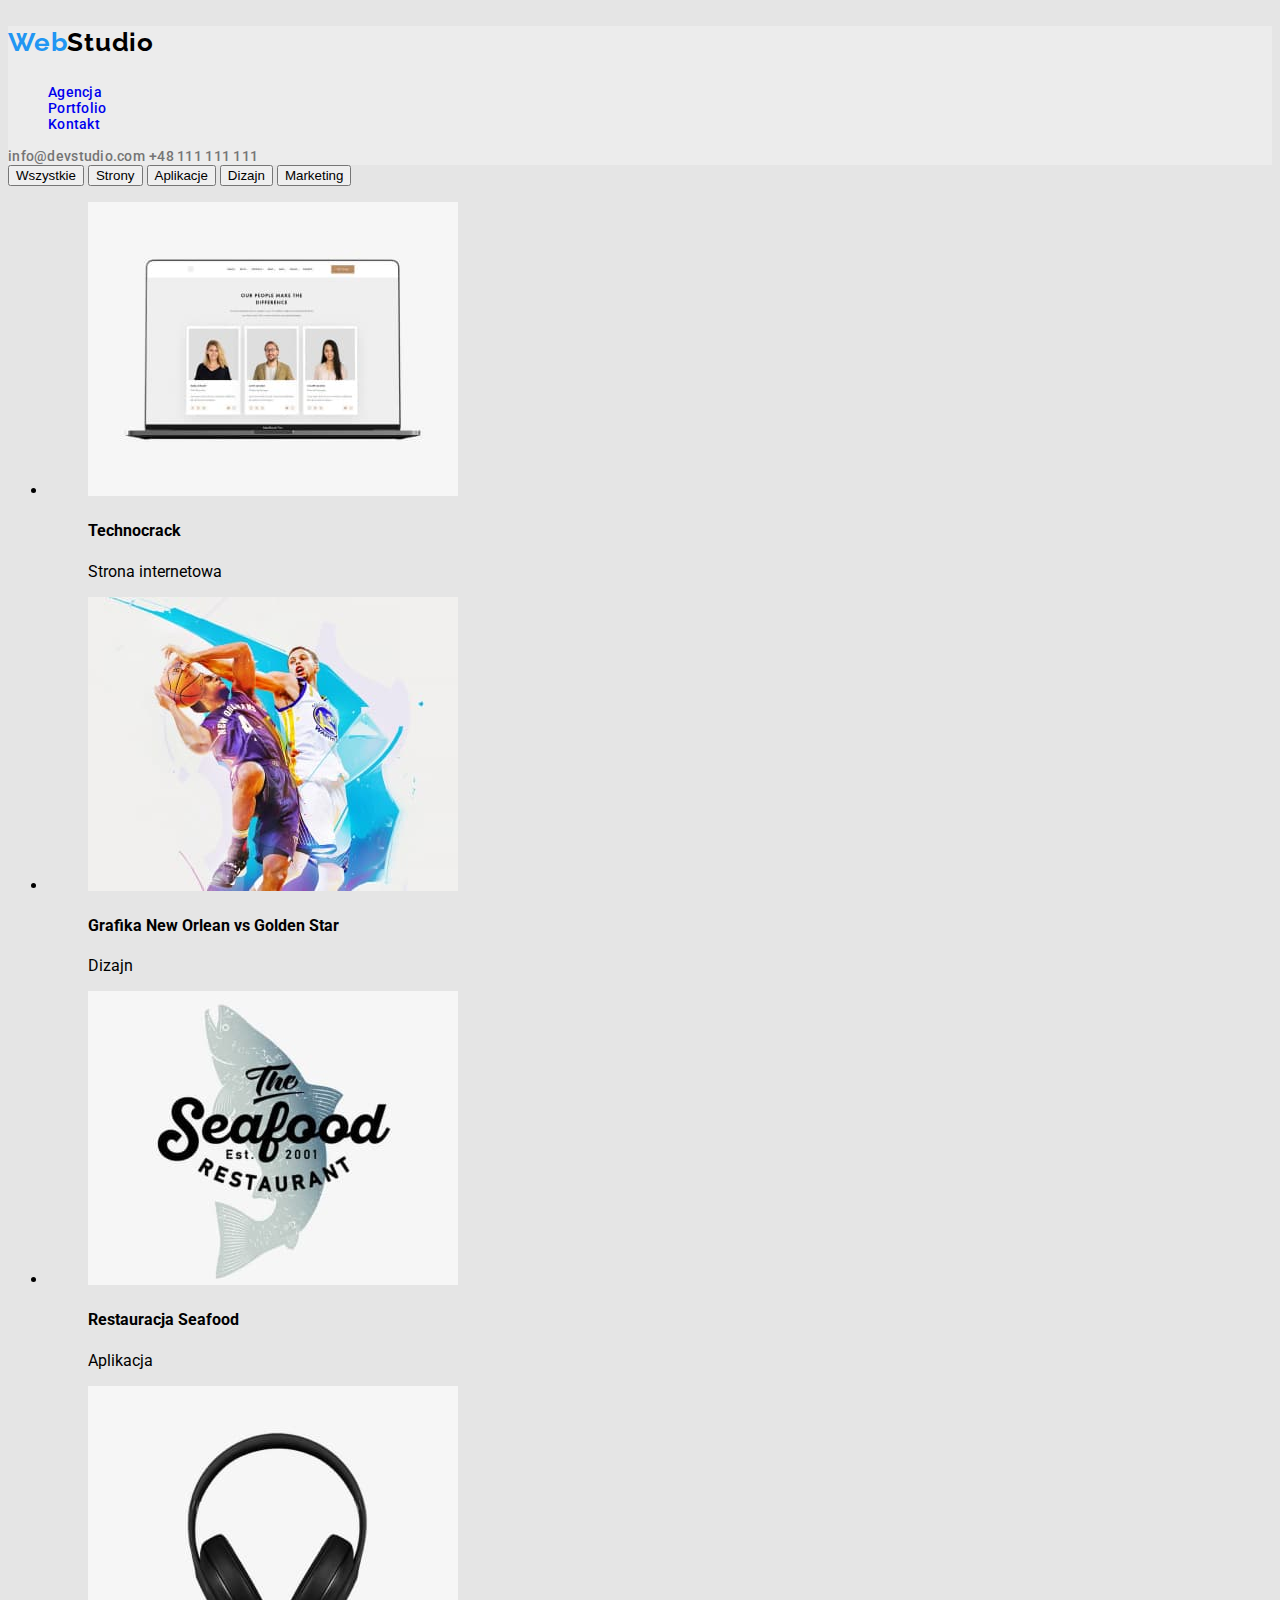
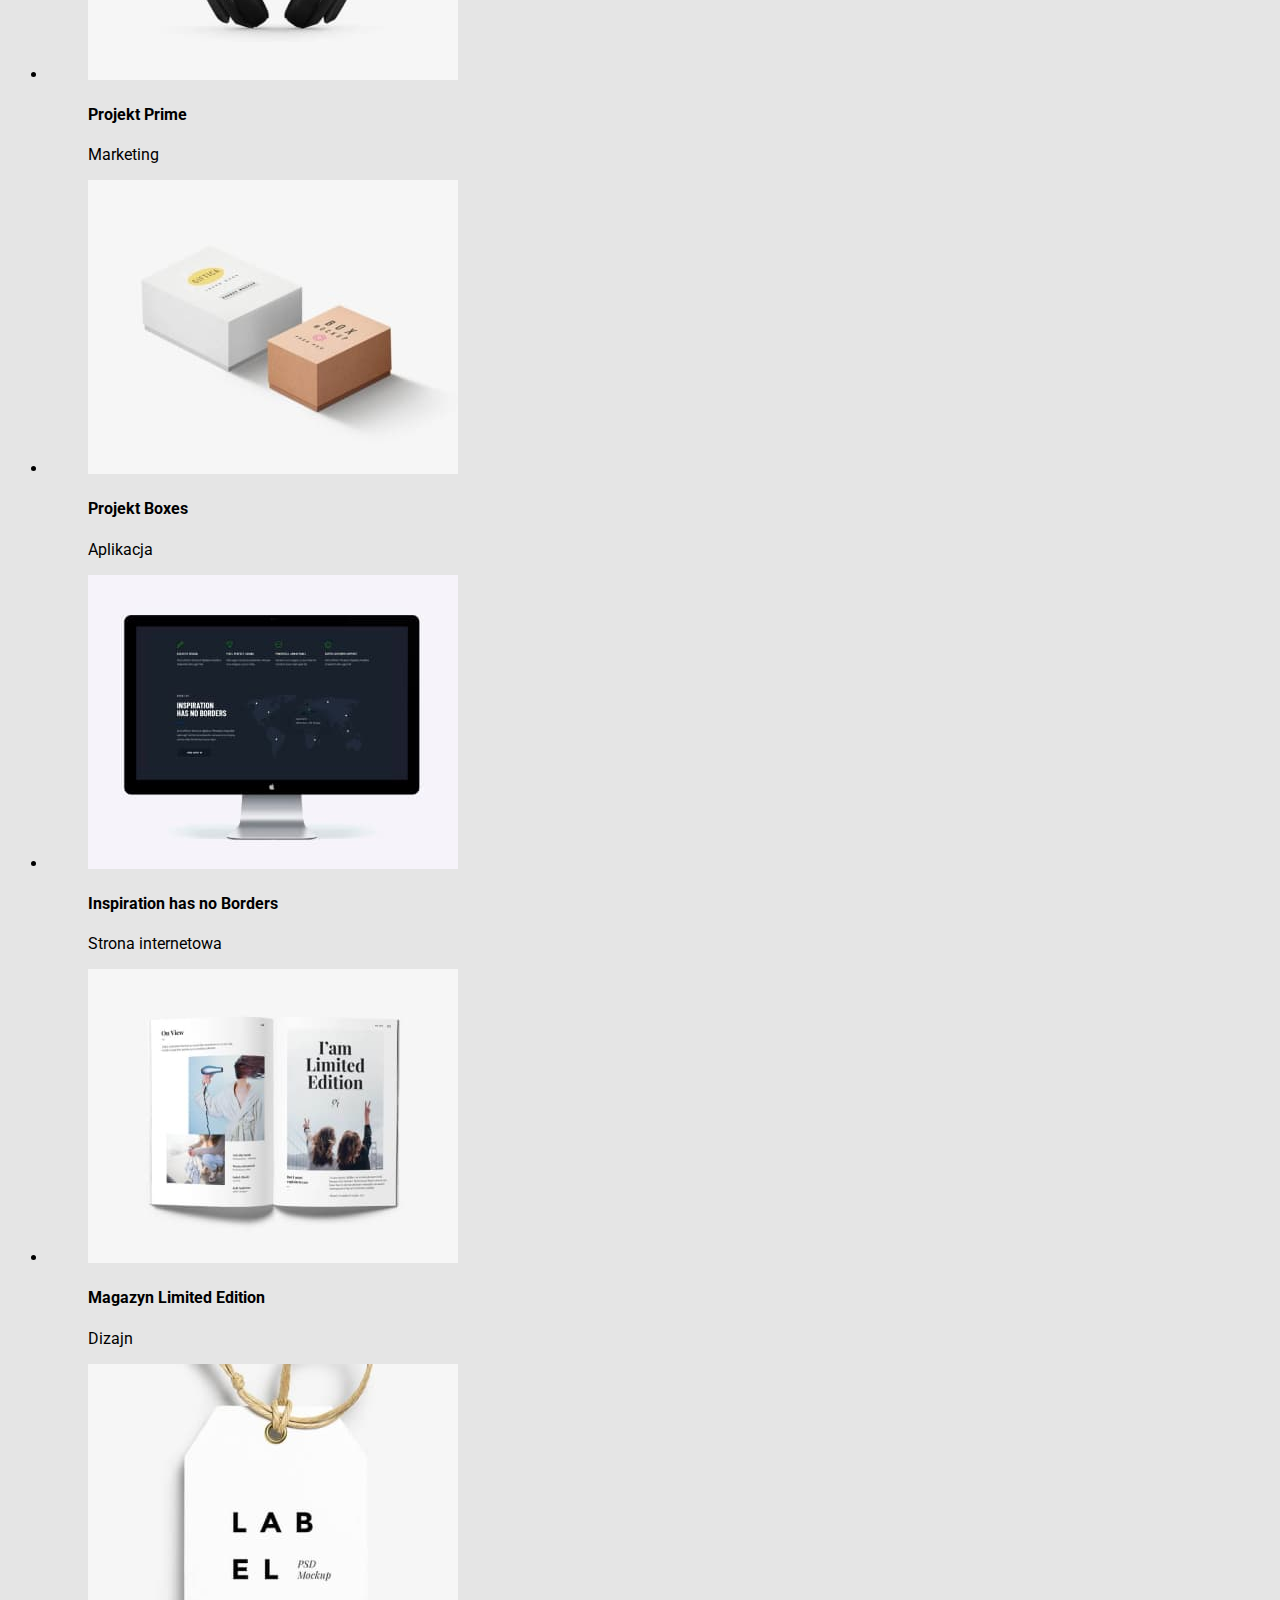
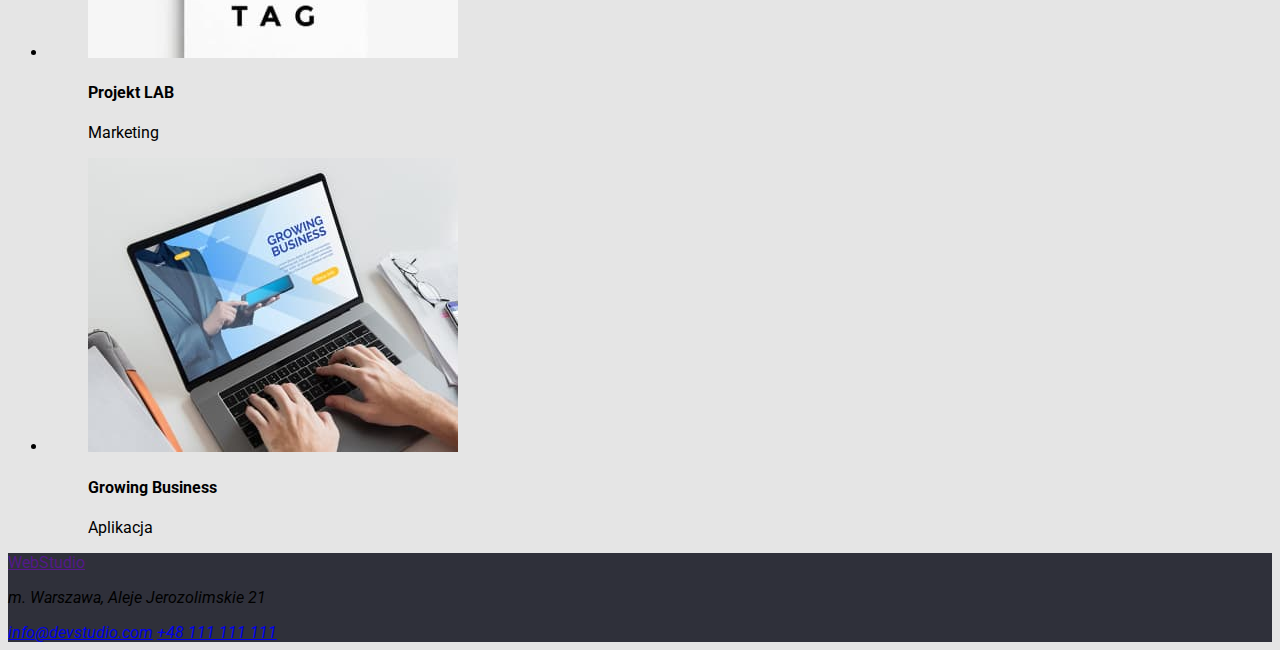
==== portfolio.html @ fbc73464 "css for header" ====
<!DOCTYPE html>
<html lang="en">
  <head>
    <meta charset="UTF-8" />
    <meta http-equiv="X-UA-Compatible" content="IE=edge" />
    <meta name="viewport" content="width=device-width, initial-scale=1.0" />
    <title>Portfolio</title>
    <link rel="preconnect" href="https://fonts.googleapis.com" />
    <link rel="preconnect" href="https://fonts.gstatic.com" crossorigin />
    <link
      href="https://fonts.googleapis.com/css2?family=Raleway:wght@700&family=Roboto:wght@400;500;700;900&display=swap"
      rel="stylesheet"
    />
    <link rel="stylesheet" href="./css/styles.css" />
  </head>
  <body>
    <header>
      <a class="Logo" href="index.html"
        ><p>Web<span class="darktext">Studio</span></p></a
      >
      <nav>
        <ul class="headermenu">
          <li><a href="index.html" class="list-item">Agencja</a></li>
          <li><a href="portfolio.html" class="list-item">Portfolio</a></li>
          <li><a href="/" class="list-item">Kontakt</a></li>
        </ul>
      </nav>
      <a href="mailto:info@devstudio.com" class="contact-item">info@devstudio.com</a>
      <a href="tel:+48111111111" class="contact-item">+48 111 111 111</a>
    </header>
            <!-- takie samo dla obywdu stron -->

    <main>
      <div>
        <button type="button">Wszystkie</button>
        <button type="button">Strony</button>
        <button type="button">Aplikacje</button>
        <button type="button">Dizajn</button>
        <button type="button">Marketing</button>
      </div>
      <div>
        <ul>
          <li>
            <figure>
              <img
                src="./images/portfolio1.jpg"
                alt="Otwarty laptop"
                width="370"
                height="294"
              />
              <figcaption>
                <h4>Technocrack</h4>
                <p>Strona internetowa</p>
              </figcaption>
            </figure>
          </li>
          <li>
            <figure>
              <img
                src="./images/portfolio2.jpg"
                alt="Grafika dwóch koszykarzy"
                width="370"
                height="294"
              />
              <figcaption>
                <h4>Grafika New Orlean vs Golden Star</h4>
                <p>Dizajn</p>
              </figcaption>
            </figure>
          </li>
          <li>
            <figure>
              <img
                src="./images/portfolio3.jpg"
                alt="Logo restauracji"
                width="370"
                height="294"
              />
              <figcaption>
                <h4>Restauracja Seafood</h4>
                <p>Aplikacja</p>
              </figcaption>
            </figure>
          </li>
          <li>
            <figure>
              <img
                src="./images/portfolio4.jpg"
                alt="Słuchawki nauszne"
                width="370"
                height="294"
              />
              <figcaption>
                <h4>Projekt Prime</h4>
                <p>Marketing</p>
              </figcaption>
            </figure>
          </li>
          <li>
            <figure>
              <img
                src="./images/portfolio5.jpg"
                alt="Dwa kartony"
                width="370"
                height="294"
              />
              <figcaption>
                <h4>Projekt Boxes</h4>
                <p>Aplikacja</p>
              </figcaption>
            </figure>
          </li>
          <li>
            <figure>
              <img
                src="./images/portfolio6.jpg"
                alt="Monitor od komputera"
                width="370"
                height="294"
              />
              <figcaption>
                <h4>Inspiration has no Borders</h4>
                <p>Strona internetowa</p>
              </figcaption>
            </figure>
          </li>
          <li>
            <figure>
              <img
                src="./images/portfolio7.jpg"
                alt="Otwarty magazyn"
                width="370"
                height="294"
              />
              <figcaption>
                <h4>Magazyn Limited Edition</h4>
                <p>Dizajn</p>
              </figcaption>
            </figure>
          </li>
          <li>
            <figure>
              <img
                src="./images/portfolio8.jpg"
                alt="Metka na sznurku"
                width="370"
                height="294"
              />
              <figcaption>
                <h4>Projekt LAB</h4>
                <p>Marketing</p>
              </figcaption>
            </figure>
          </li>
          <li>
            <figure>
              <img
                src="./images/portfolio9.jpg"
                alt="Otwarty laptop na biurku"
                width="370"
                height="294"
              />
              <figcaption>
                <h4>Growing Business</h4>
                <p>Aplikacja</p>
              </figcaption>
            </figure>
          </li>
        </ul>
      </div>
    </main>
    <footer>
      <a href="">WebStudio</a>
      <address>
        <p>m. Warszawa, Aleje Jerozolimskie 21</p>
        <a href="mailto:info@devstudio.com">info@devstudio.com</a>
        <a href="tel:+48111111111">+48 111 111 111</a>
      </address>
    </footer>
  </body>
</html>
---- css/styles.css ----
body {
  font-family: "Roboto", sans-serif;
  background: #e5e5e5;
}

header {
  background-color: #ececec;
}

.Logo {
  color: #2196f3;
  font-family: "Raleway", sans-serif;
  text-decoration: none;
  font-style: normal;
  font-weight: 700;
  font-size: 26px;
  line-height: 2rem;
  letter-spacing: 0.03em;
}
.darktext {
  color: #000000;
}
.headermenu {
  list-style-type: none;
  font-family: "Roboto", sans-serif;
  font-style: normal;
  font-weight: 500;
  font-size: 14px;
  line-height: 1rem;
  letter-spacing: 0.02em;
  color: #212121;
}
.list-item {
  text-decoration: none;
}
.list-item:visited {
  text-decoration: none;
  color: #212121;
}
.list-item:hover {
  color: #2196f3;
}
.contact-item {
  font-family: "Roboto", sans-serif;
  font-style: normal;
  font-weight: 500;
  font-size: 14px;
  line-height: 1rem;
  letter-spacing: 0.02em;
  color: #757575;
  text-decoration: none;
}
.contact-item:visited {
  color: #757575;
  text-decoration: none;
}
.contact-item:hover {
  color: #2196f3;
}

.maindiv {
  background-color: #2f303a;
}
button:hover::before {
  font-family: "Roboto", sans-serif;
  background-color: #f5f4fa;
  color: #212121;
}
button:hover::after {
  font-family: "Roboto", sans-serif;
  background-color: #2196f3;
  color: #ffffff;
}

footer {
  background-color: #2f303a;
  font-family: "Roboto", sans-serif;
}
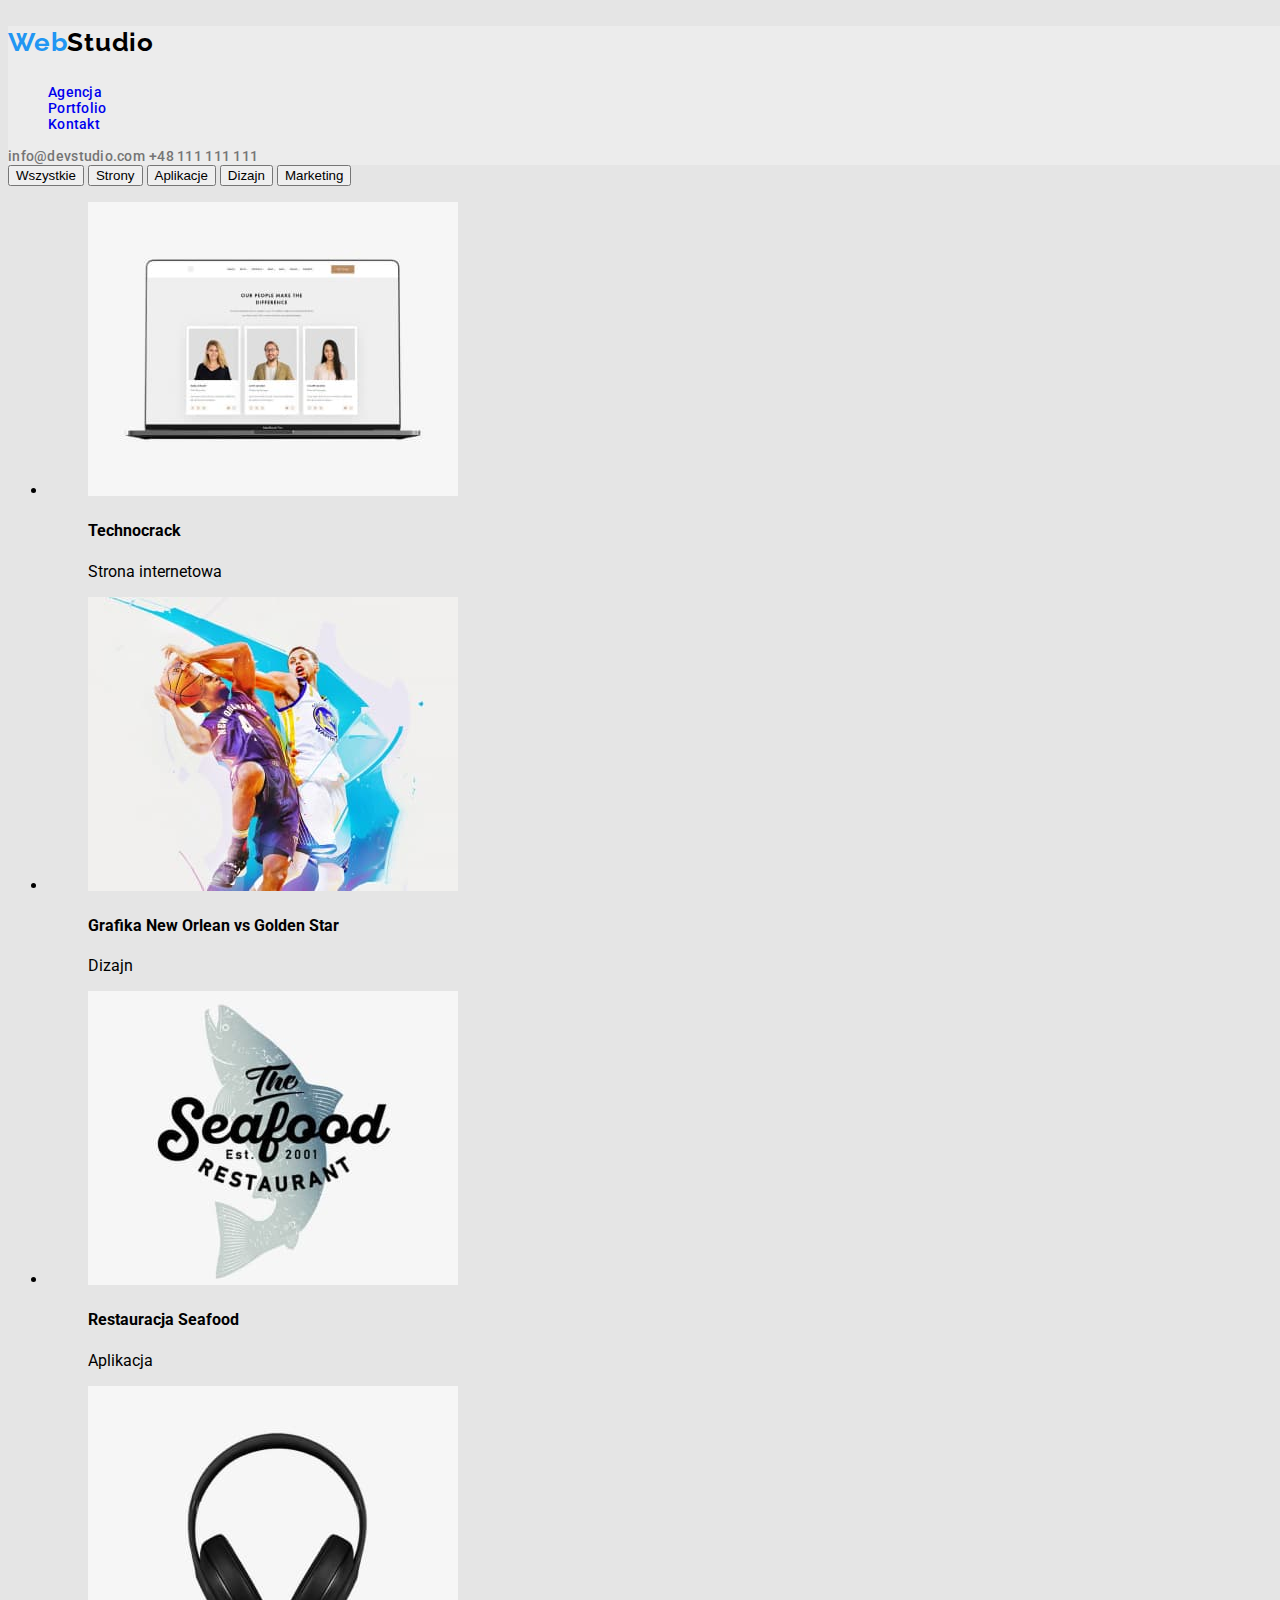
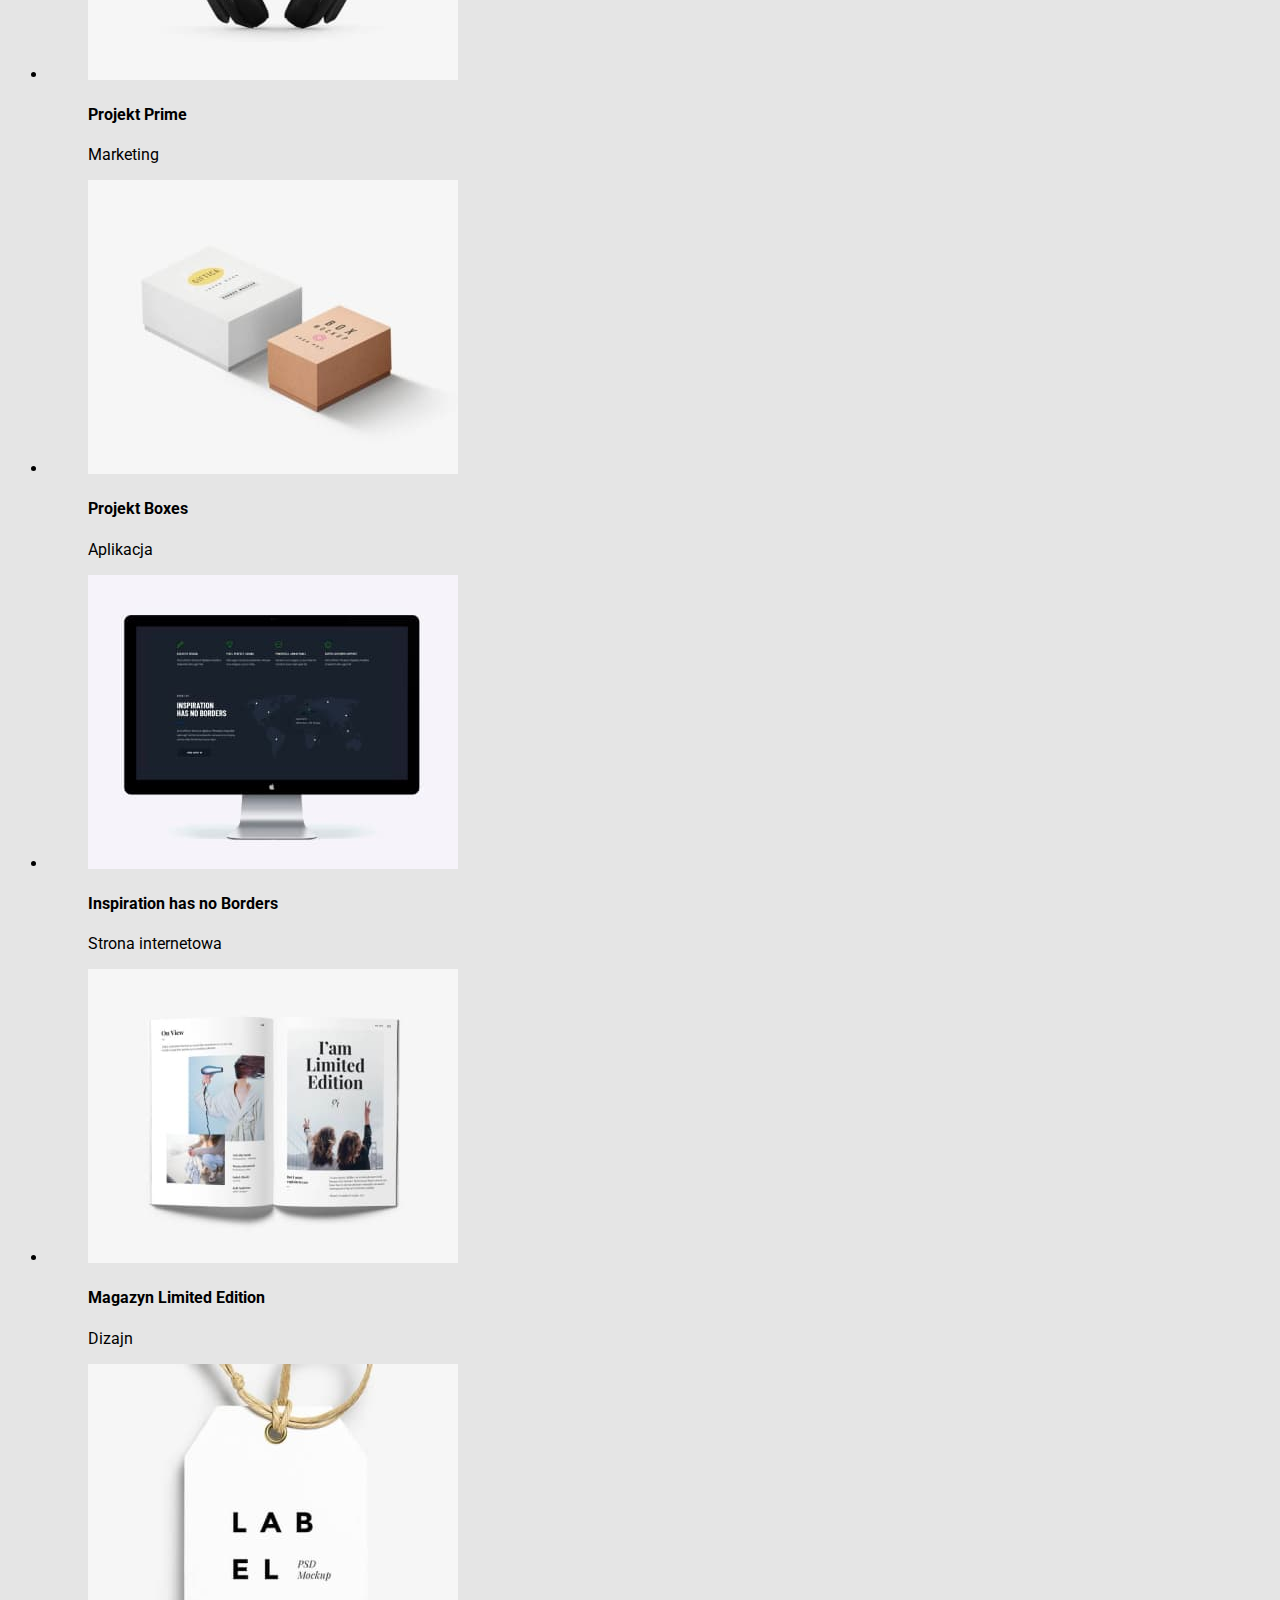
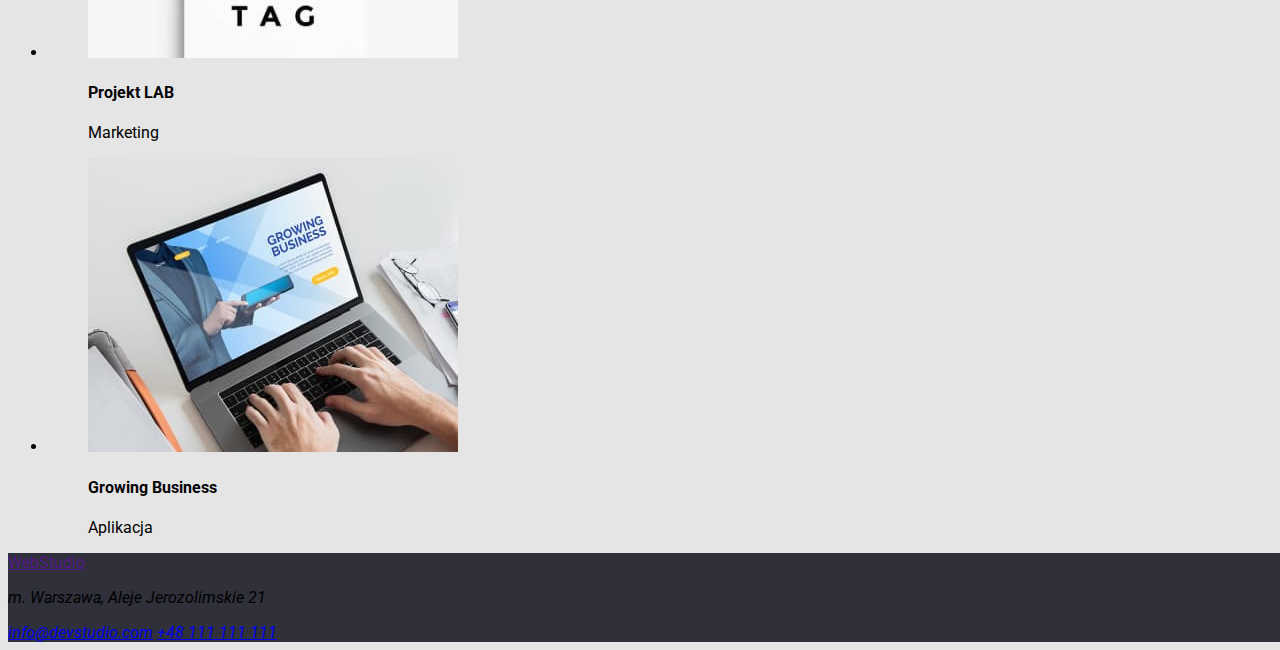
==== commit 8b335f82: "css for main div" ====
--- a/portfolio.html
+++ b/portfolio.html
@@ -15,8 +15,8 @@
   </head>
   <body>
     <header>
-      <a class="Logo" href="index.html"
-        ><p>Web<span class="darktext">Studio</span></p></a
+      <a class="logo" href="index.html"
+        ><p>Web<span class="dark-text">Studio</span></p></a
       >
       <nav>
         <ul class="headermenu">
--- a/css/styles.css
+++ b/css/styles.css
@@ -1,13 +1,14 @@
 body {
   font-family: "Roboto", sans-serif;
   background: #e5e5e5;
+  width: 1600px;
 }
 
 header {
   background-color: #ececec;
 }
 
-.Logo {
+.logo {
   color: #2196f3;
   font-family: "Raleway", sans-serif;
   text-decoration: none;
@@ -17,7 +18,7 @@
   line-height: 2rem;
   letter-spacing: 0.03em;
 }
-.darktext {
+.dark-text {
   color: #000000;
 }
 .headermenu {
@@ -58,8 +59,29 @@
   color: #2196f3;
 }
 
-.maindiv {
+.main-div {
+  width: 1600px;
+  height: 600px;
+  left: 0px;
+  top: 80px;
   background-color: #2f303a;
+}
+.main-title {
+  display: block;
+  position: absolute;
+  width: 696px;
+  height: 120px;
+  left: 452px;
+  top: 280px;
+  color: #ffffff;
+  font-family: "Roboto";
+  font-style: normal;
+  font-weight: 900;
+  font-size: 44px;
+  line-height: 3.75rem;
+  text-align: center;
+  letter-spacing: 0.06em;
+  text-transform: uppercase;
 }
 button:hover::before {
   font-family: "Roboto", sans-serif;
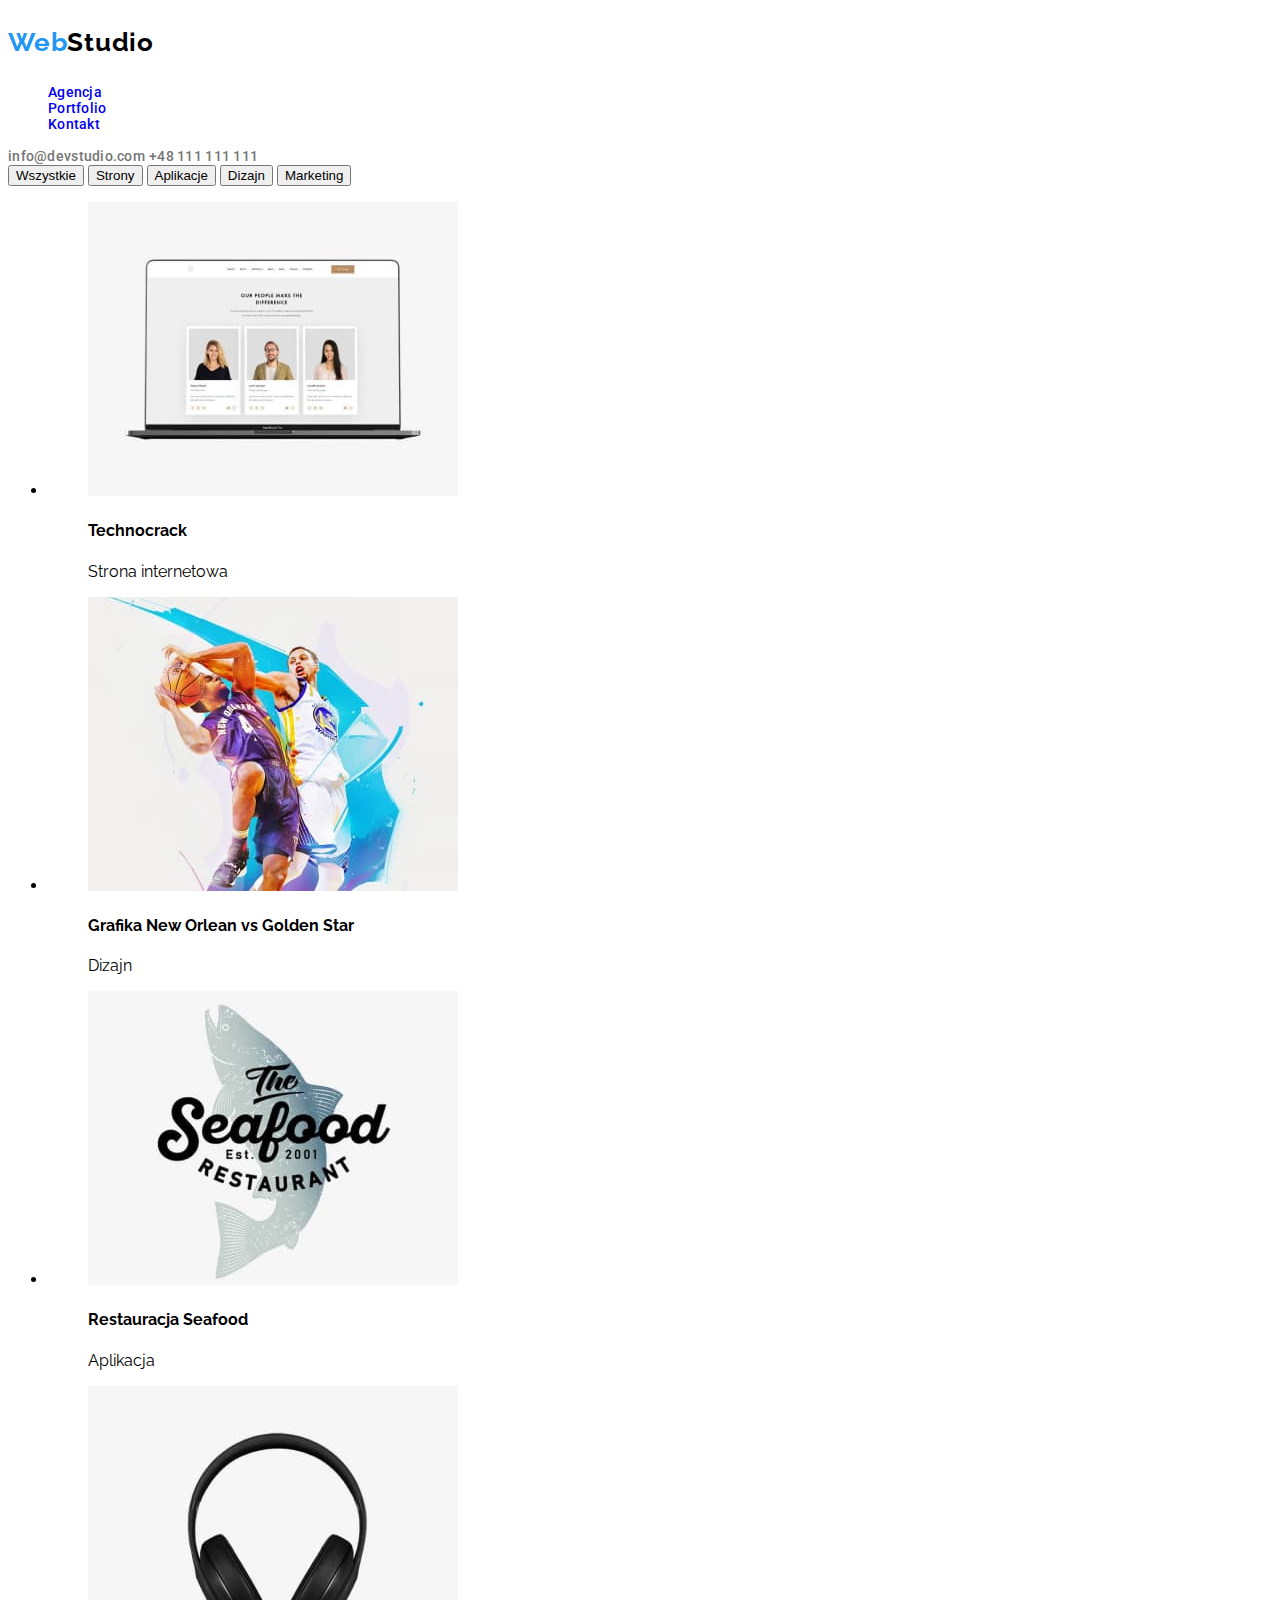
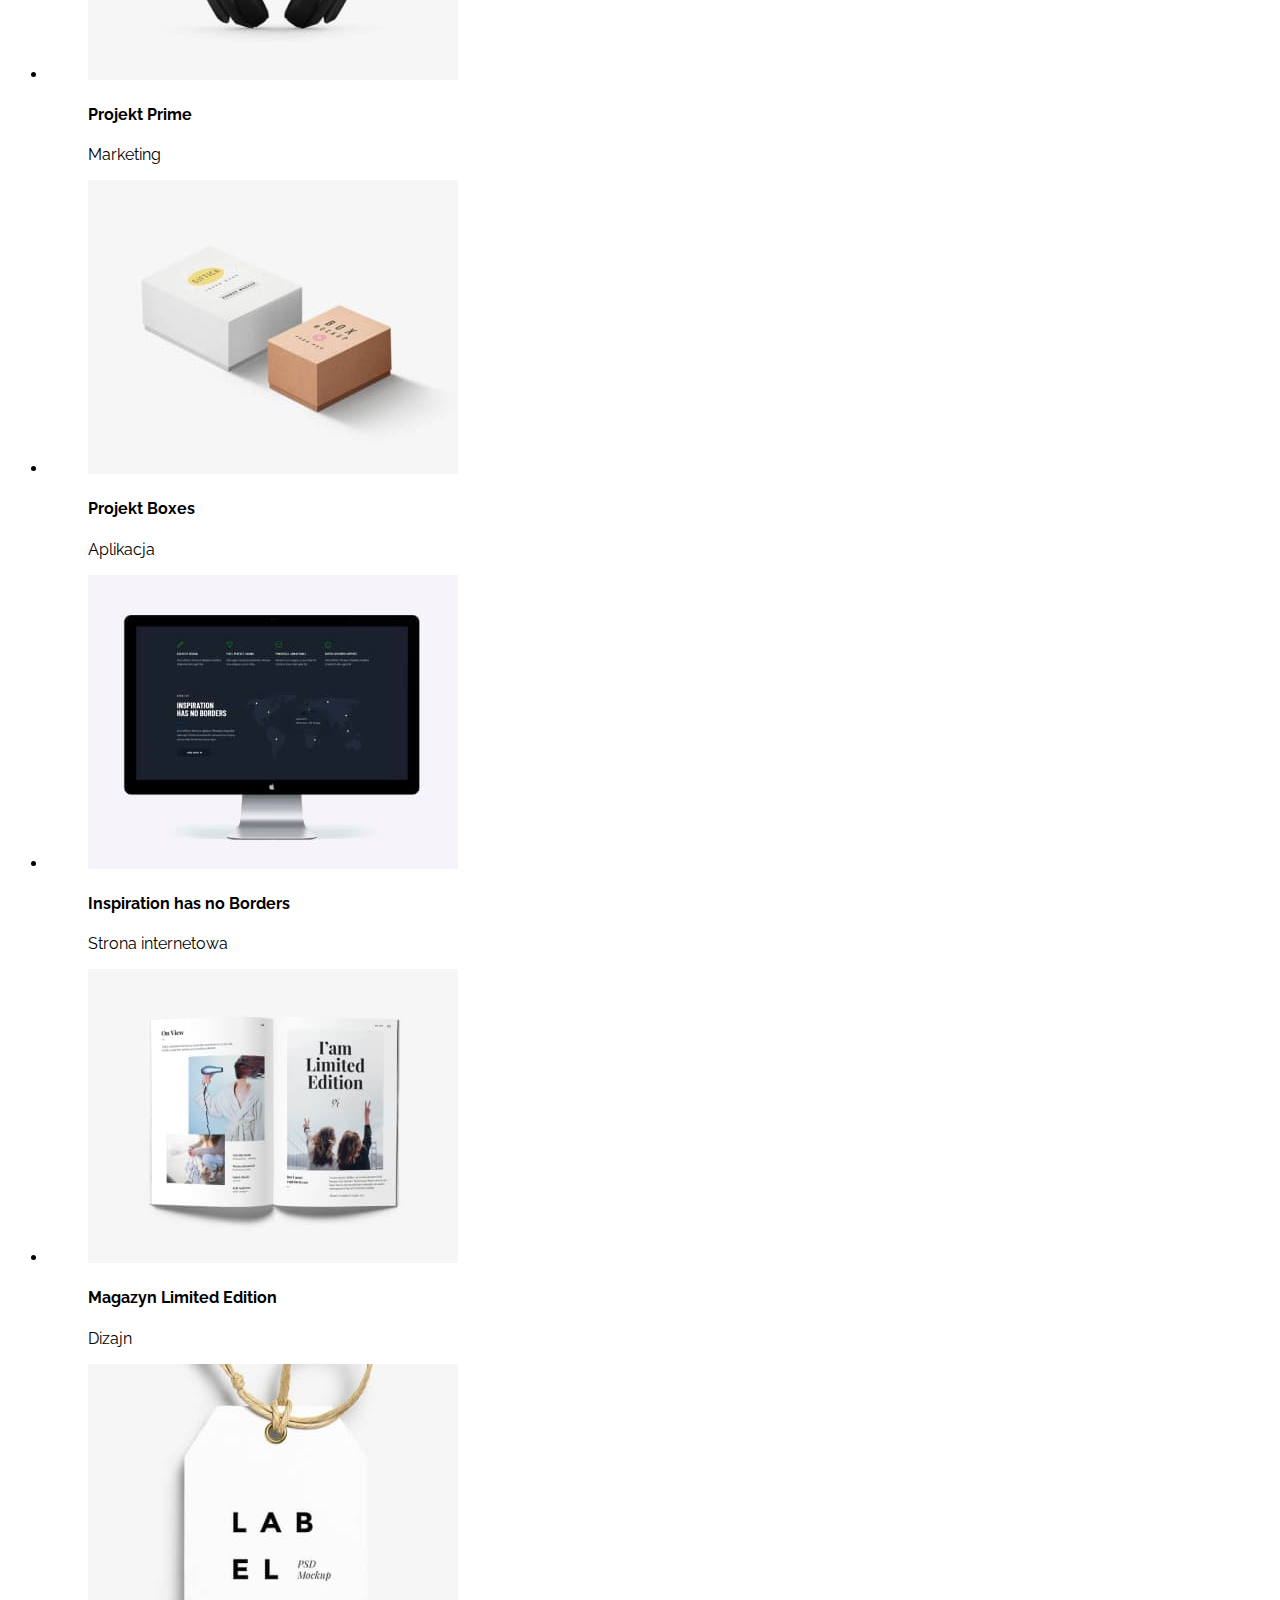
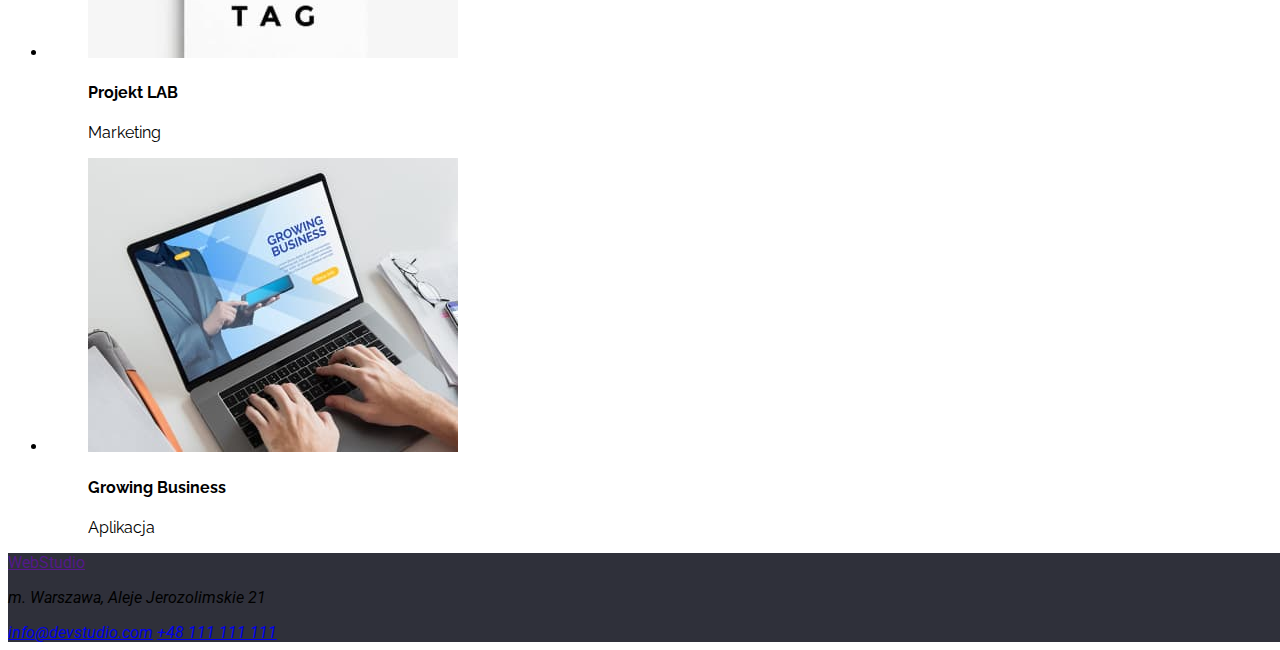
==== commit f07b0240: "update css footer" ====
--- a/portfolio.html
+++ b/portfolio.html
@@ -20,15 +20,19 @@
       >
       <nav>
         <ul class="headermenu">
-          <li><a href="index.html" class="list-item">Agencja</a></li>
-          <li><a href="portfolio.html" class="list-item">Portfolio</a></li>
-          <li><a href="/" class="list-item">Kontakt</a></li>
+          <li><a href="index.html" class="headermenu-item">Agencja</a></li>
+          <li>
+            <a href="portfolio.html" class="headermenu-item">Portfolio</a>
+          </li>
+          <li><a href="/" class="headermenu-item">Kontakt</a></li>
         </ul>
       </nav>
-      <a href="mailto:info@devstudio.com" class="contact-item">info@devstudio.com</a>
+      <a href="mailto:info@devstudio.com" class="contact-item"
+        >info@devstudio.com</a
+      >
       <a href="tel:+48111111111" class="contact-item">+48 111 111 111</a>
     </header>
-            <!-- takie samo dla obywdu stron -->
+    <!-- takie samo dla obywdu stron -->
 
     <main>
       <div>
--- a/css/styles.css
+++ b/css/styles.css
@@ -1,11 +1,12 @@
 body {
   font-family: "Roboto", sans-serif;
-  background: #e5e5e5;
+  background: #ffffff;
   width: 1600px;
+  font-family: "Raleway", sans-serif;
 }
 
 header {
-  background-color: #ececec;
+  background-color: #ffffff;
 }
 
 .logo {
@@ -31,14 +32,14 @@
   letter-spacing: 0.02em;
   color: #212121;
 }
-.list-item {
+.headermenu-item {
   text-decoration: none;
 }
-.list-item:visited {
+.headermenu-item:visited {
   text-decoration: none;
   color: #212121;
 }
-.list-item:hover {
+.headermenu-item:hover {
   color: #2196f3;
 }
 .contact-item {
@@ -58,21 +59,18 @@
 .contact-item:hover {
   color: #2196f3;
 }
-
+/* end of header */
 .main-div {
   width: 1600px;
   height: 600px;
-  left: 0px;
-  top: 80px;
   background-color: #2f303a;
 }
 .main-title {
-  display: block;
   position: absolute;
   width: 696px;
   height: 120px;
   left: 452px;
-  top: 280px;
+  margin-top: 200px;
   color: #ffffff;
   font-family: "Roboto";
   font-style: normal;
@@ -83,18 +81,117 @@
   letter-spacing: 0.06em;
   text-transform: uppercase;
 }
-button:hover::before {
-  font-family: "Roboto", sans-serif;
-  background-color: #f5f4fa;
+
+.maindiv-button {
+  margin-top: 350px;
+  padding-left: 42px;
+  margin-bottom: 200px;
+  position: absolute;
+  width: 200px;
+  height: 50px;
+  left: 700px;
+  background: #2196f3;
+  box-shadow: 0px 4px 4px rgba(0, 0, 0, 0.15);
+  border-radius: 4px;
+  border-style: none;
+  font-family: "Roboto";
+  font-style: normal;
+  font-weight: 700;
+  font-size: 16px;
+  line-height: 30px;
+  display: flex;
+  align-items: center;
+  text-align: center;
+  letter-spacing: 0.06em;
+  color: #ffffff;
+  cursor: pointer;
+}
+.descriptionlist {
+  list-style-type: none;
+  font-family: "Roboto";
+}
+.descriptionlist-title {
+  font-style: normal;
+  font-weight: 700;
+  font-size: 14px;
+  line-height: 1rem;
+  letter-spacing: 0.03em;
+  text-transform: uppercase;
   color: #212121;
 }
-button:hover::after {
+.descriptionlist-item {
+  font-style: normal;
+  font-weight: 400;
+  font-size: 14px;
+  line-height: 1.5rem;
+  letter-spacing: 0.03em;
+  color: #757575;
+}
+.subtitle {
+  font-family: "Roboto";
+  font-style: normal;
+  font-weight: 700;
+  font-size: 36px;
+  line-height: 2.625rem;
+  text-align: center;
+  letter-spacing: 0.03em;
+  color: #212121;
+}
+
+.whatwedo-list {
+  list-style-type: none;
+}
+.ourteam {
+  background: #f5f4fa;
+}
+.ourteam-list {
+  list-style-type: none;
+}
+.name {
   font-family: "Roboto", sans-serif;
-  background-color: #2196f3;
-  color: #ffffff;
+  font-style: normal;
+  font-weight: 500;
+  font-size: 16px;
+  line-height: 1.188rem;
+  /* text-align: center; */
+  letter-spacing: 0.03em;
+
+  color: #212121;
+}
+.work-position {
+  font-family: "Roboto", sans-serif;
+  font-style: normal;
+  font-weight: 400;
+  font-size: 16px;
+  line-height: 19px;
+  /* text-align: center; */
+  letter-spacing: 0.03em;
+  color: #757575;
 }
 
 footer {
   background-color: #2f303a;
   font-family: "Roboto", sans-serif;
 }
+.white-text {
+  color: white;
+}
+.company-address {
+  font-family: "Roboto";
+  font-style: normal;
+  font-weight: 400;
+  font-size: 14px;
+  line-height: 1.5rem;
+  letter-spacing: 0.03em;
+  color: #ffffff;
+}
+.footer-contacts {
+  font-family: "Roboto";
+  font-style: normal;
+  font-weight: 400;
+  font-size: 14px;
+  line-height: 24px;
+  letter-spacing: 0.03em;
+  color: rgba(255, 255, 255, 0.6);
+  text-decoration: none;
+}
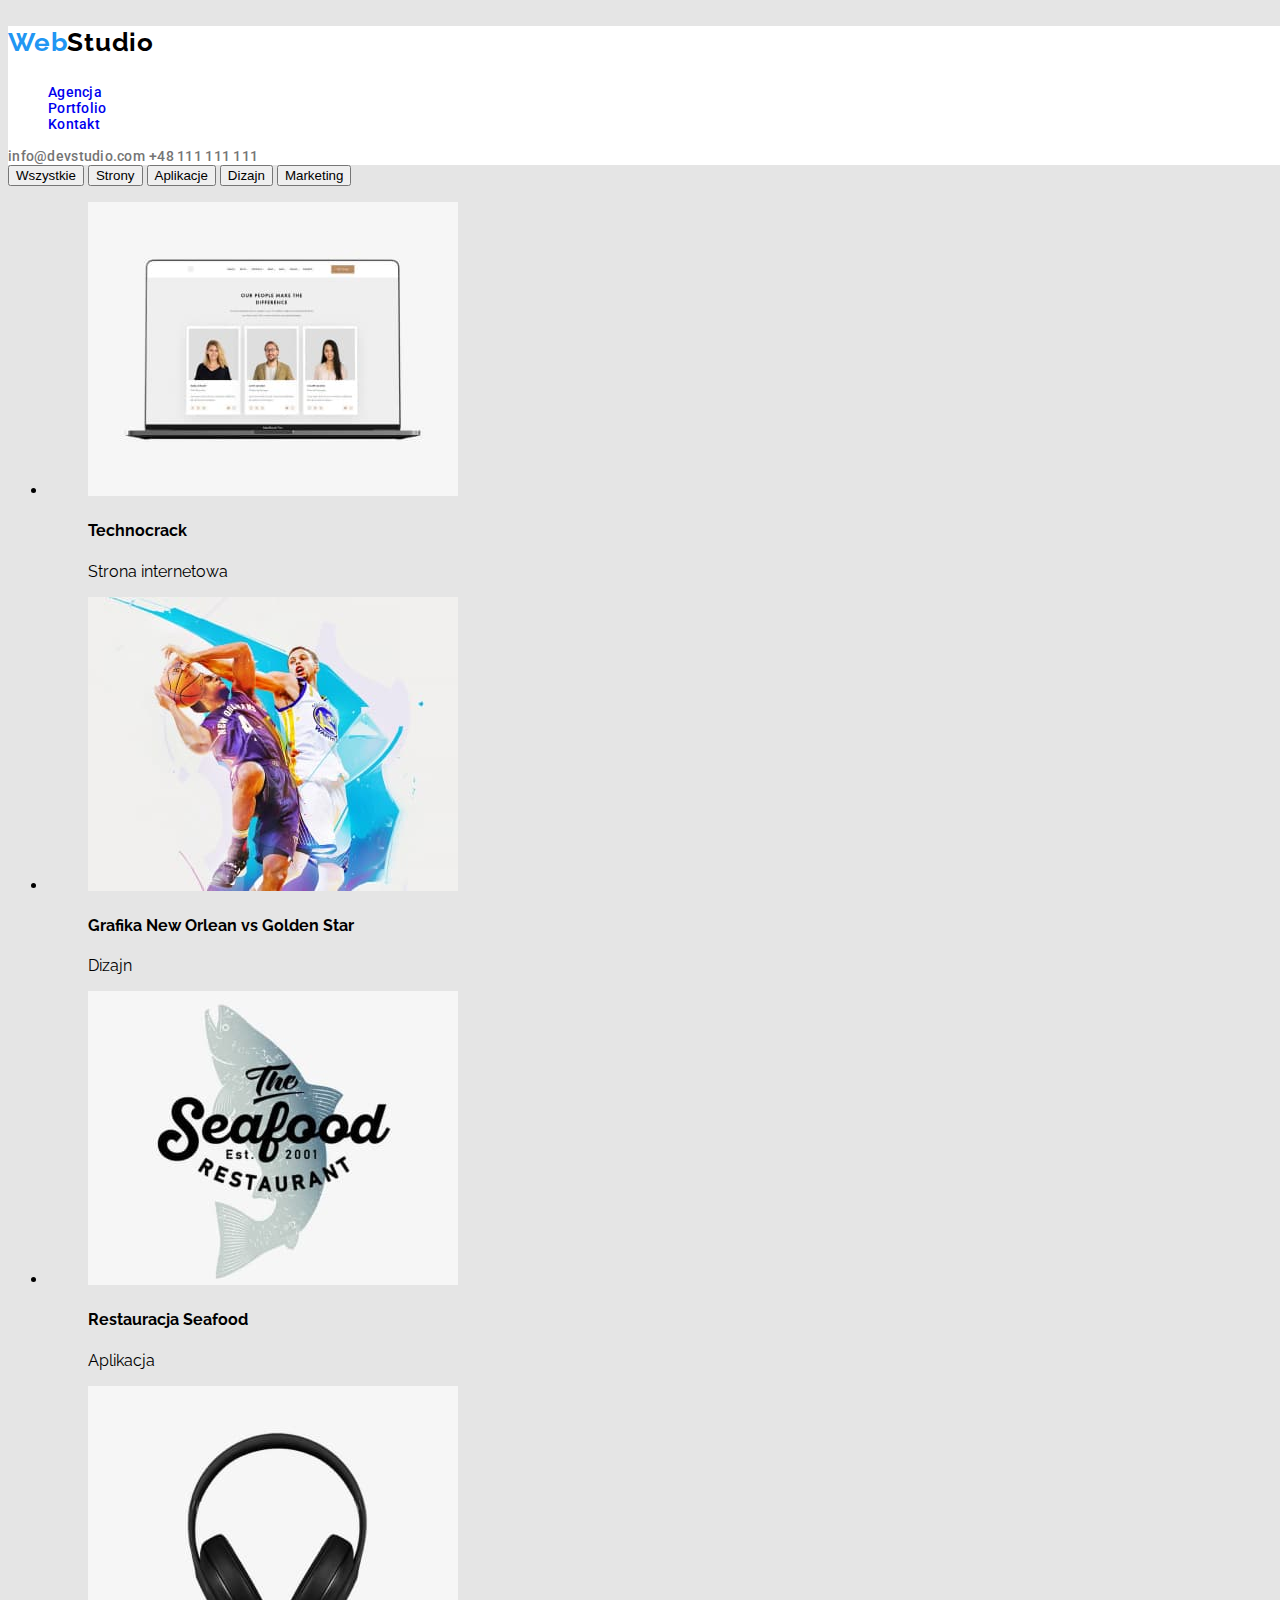
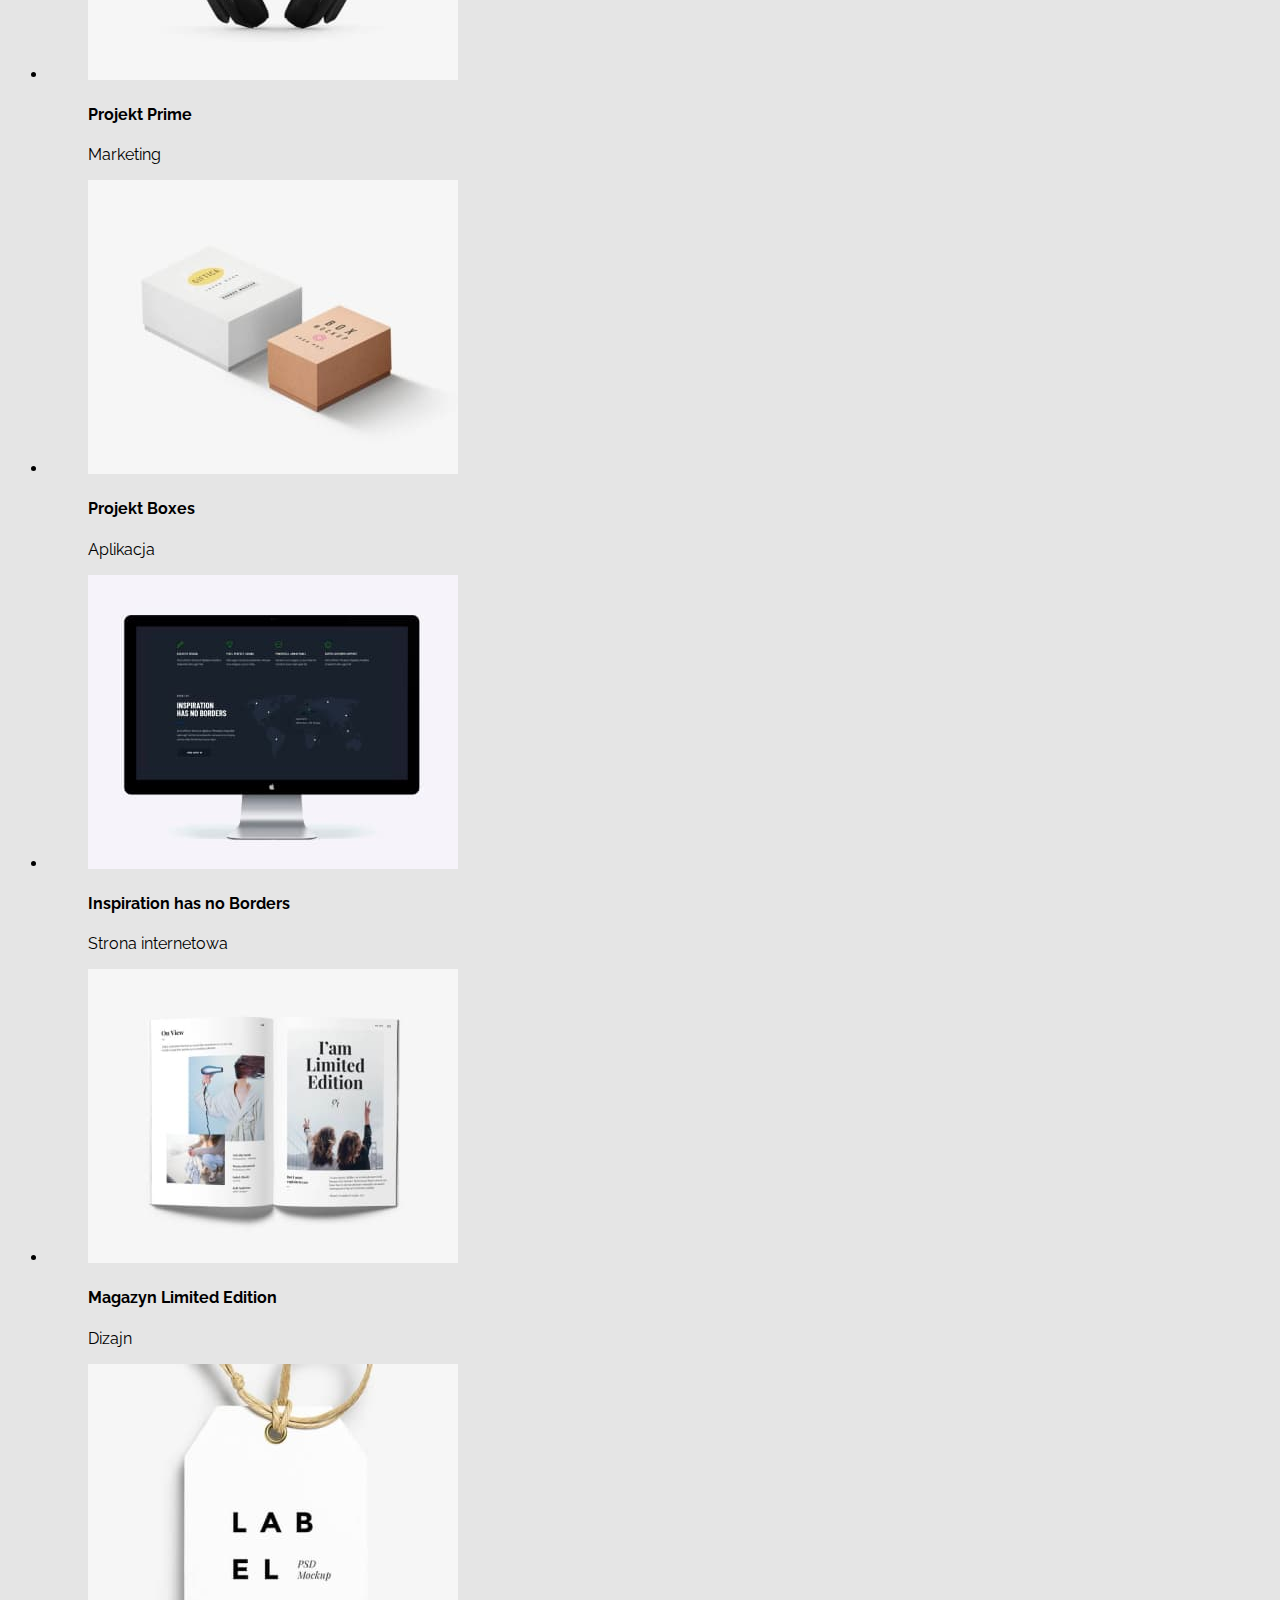
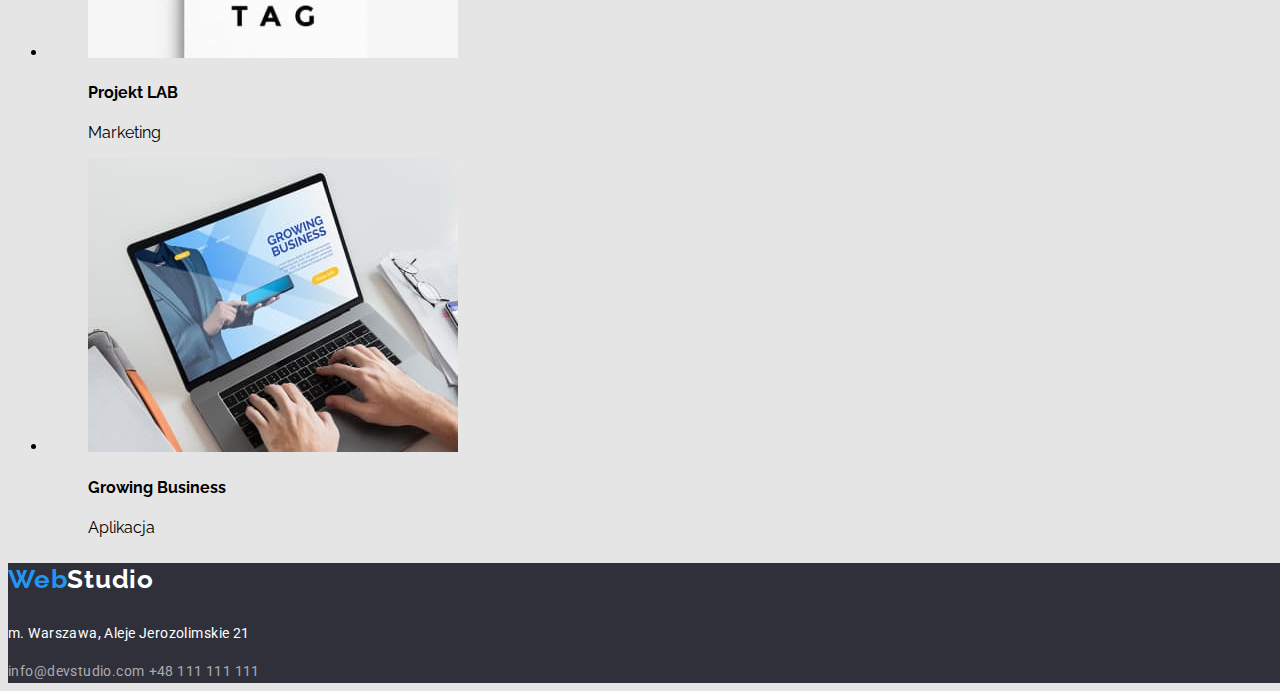
==== commit e87e141f: "styles for footer in portfolio" ====
--- a/portfolio.html
+++ b/portfolio.html
@@ -174,11 +174,15 @@
       </div>
     </main>
     <footer>
-      <a href="">WebStudio</a>
+      <a class="logo" href="index.html"
+        ><p>Web<span class="white-text">Studio</span></p></a
+      >
       <address>
-        <p>m. Warszawa, Aleje Jerozolimskie 21</p>
-        <a href="mailto:info@devstudio.com">info@devstudio.com</a>
-        <a href="tel:+48111111111">+48 111 111 111</a>
+        <p class="company-address">m. Warszawa, Aleje Jerozolimskie 21</p>
+        <a href="mailto:info@devstudio.com" class="footer-contacts"
+          >info@devstudio.com</a
+        >
+        <a href="tel:+48111111111" class="footer-contacts">+48 111 111 111</a>
       </address>
     </footer>
   </body>
--- a/css/styles.css
+++ b/css/styles.css
@@ -1,6 +1,6 @@
 body {
   font-family: "Roboto", sans-serif;
-  background: #ffffff;
+  background-color: #e5e5e5;
   width: 1600px;
   font-family: "Raleway", sans-serif;
 }
@@ -94,7 +94,7 @@
   box-shadow: 0px 4px 4px rgba(0, 0, 0, 0.15);
   border-radius: 4px;
   border-style: none;
-  font-family: "Roboto";
+  font-family: "Roboto", sans-serif;
   font-style: normal;
   font-weight: 700;
   font-size: 16px;
@@ -106,9 +106,12 @@
   color: #ffffff;
   cursor: pointer;
 }
+.description {
+  background-color: #ffffff;
+}
 .descriptionlist {
   list-style-type: none;
-  font-family: "Roboto";
+  font-family: "Roboto", sans-serif;
 }
 .descriptionlist-title {
   font-style: normal;
@@ -127,8 +130,11 @@
   letter-spacing: 0.03em;
   color: #757575;
 }
+.whatwedo {
+  background-color: #ffffff;
+}
 .subtitle {
-  font-family: "Roboto";
+  font-family: "Roboto", sans-serif;
   font-style: normal;
   font-weight: 700;
   font-size: 36px;
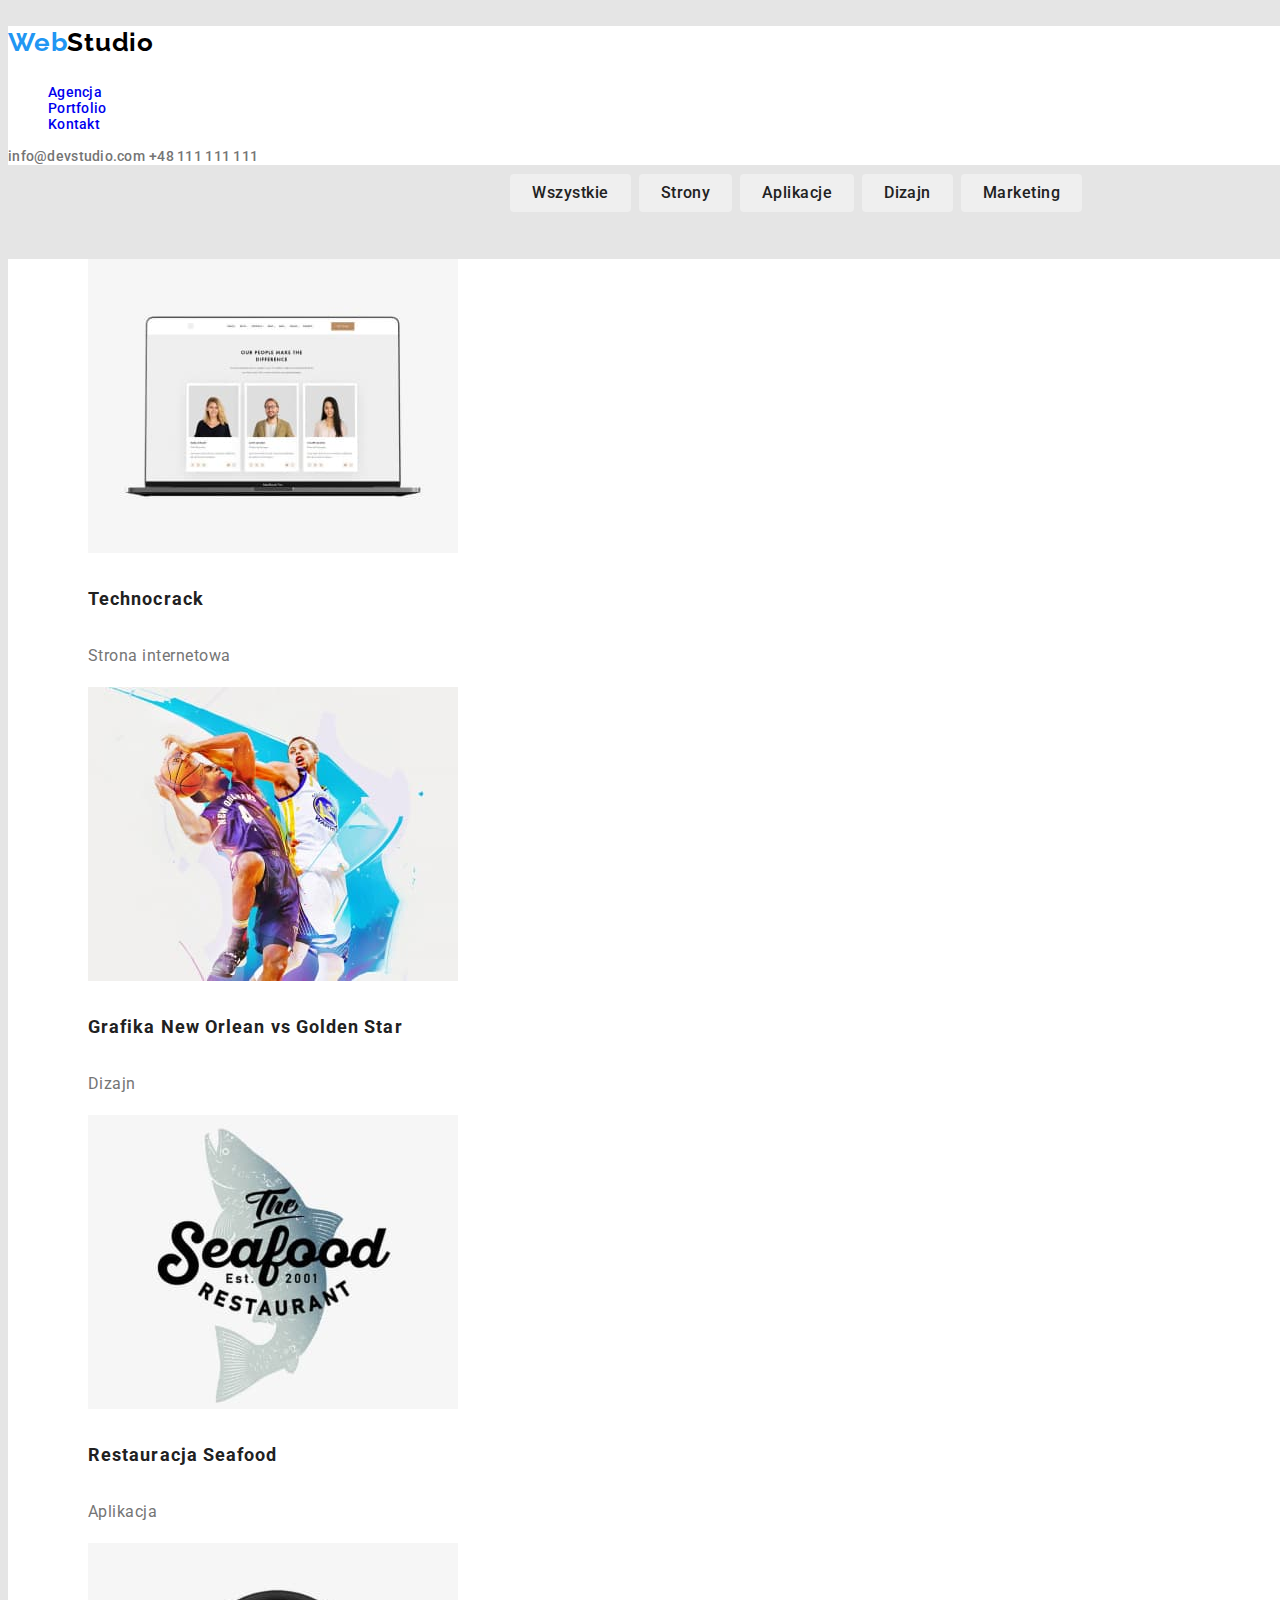
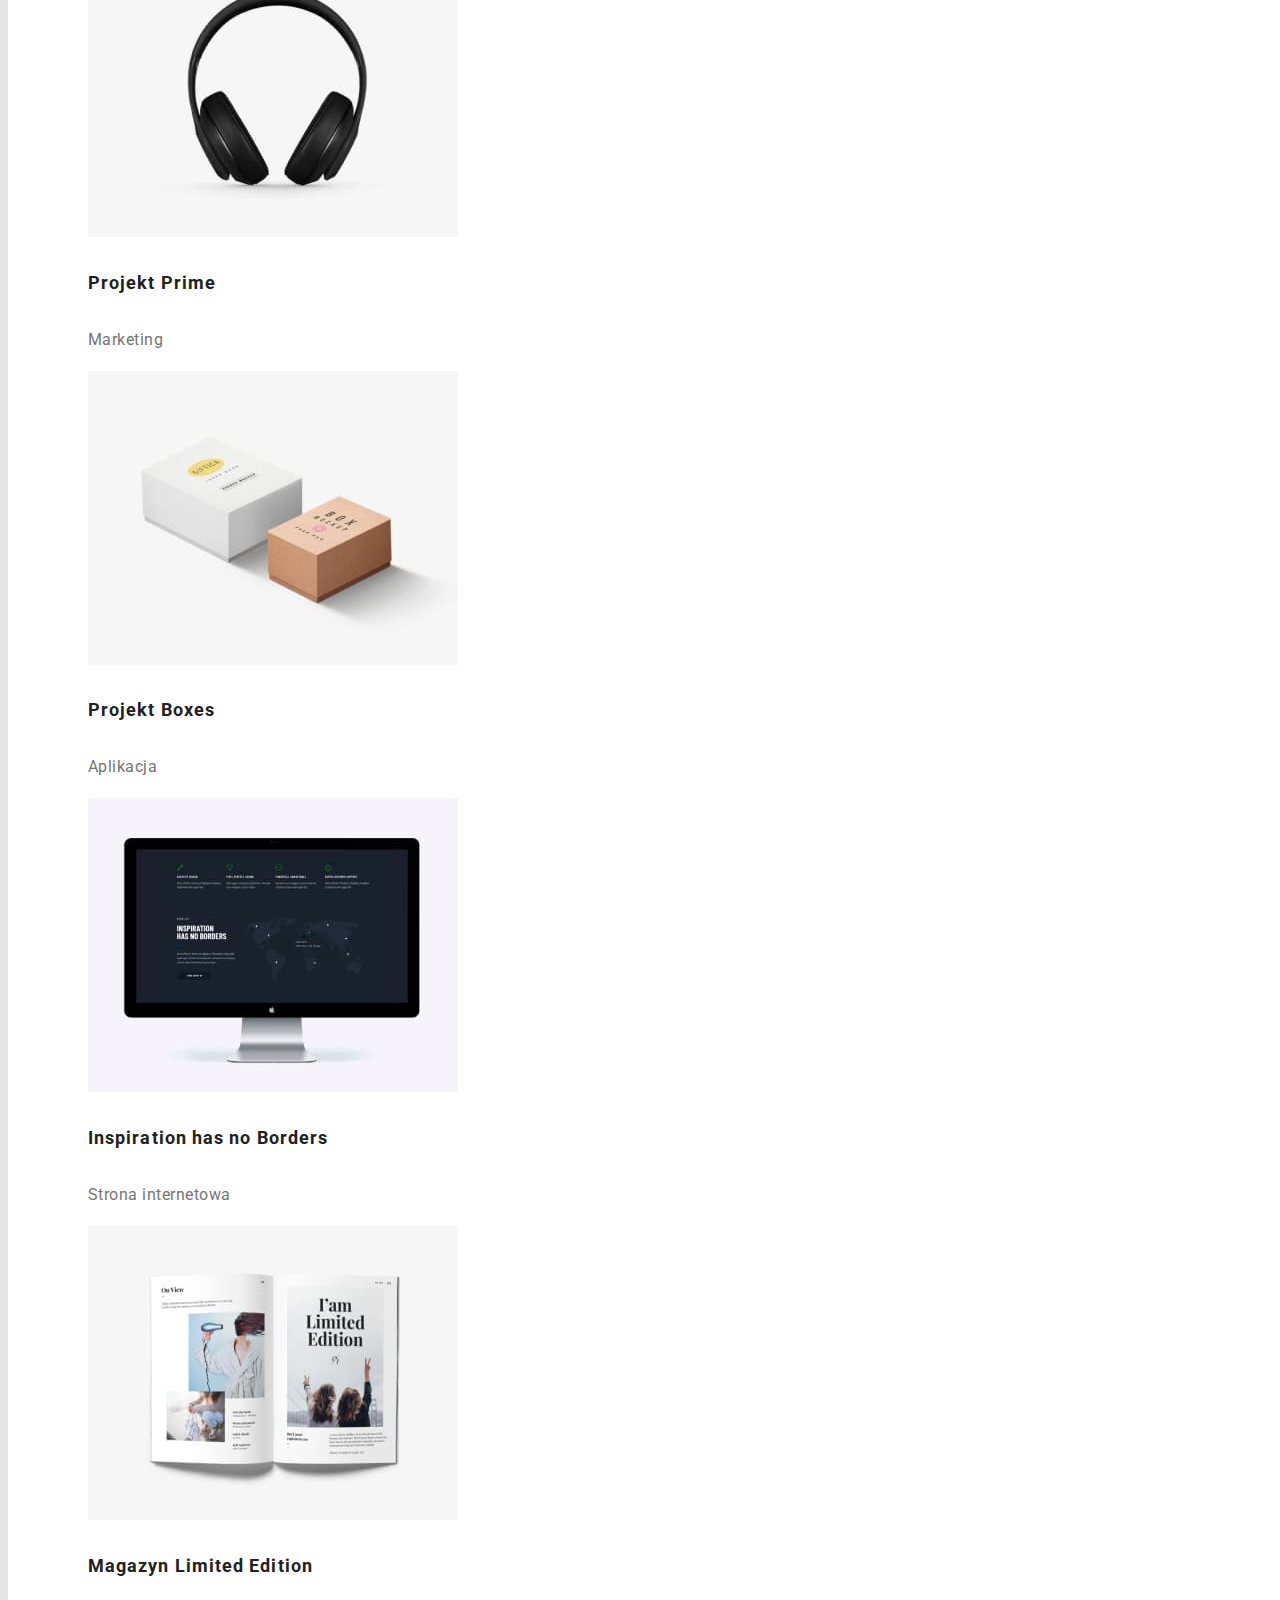
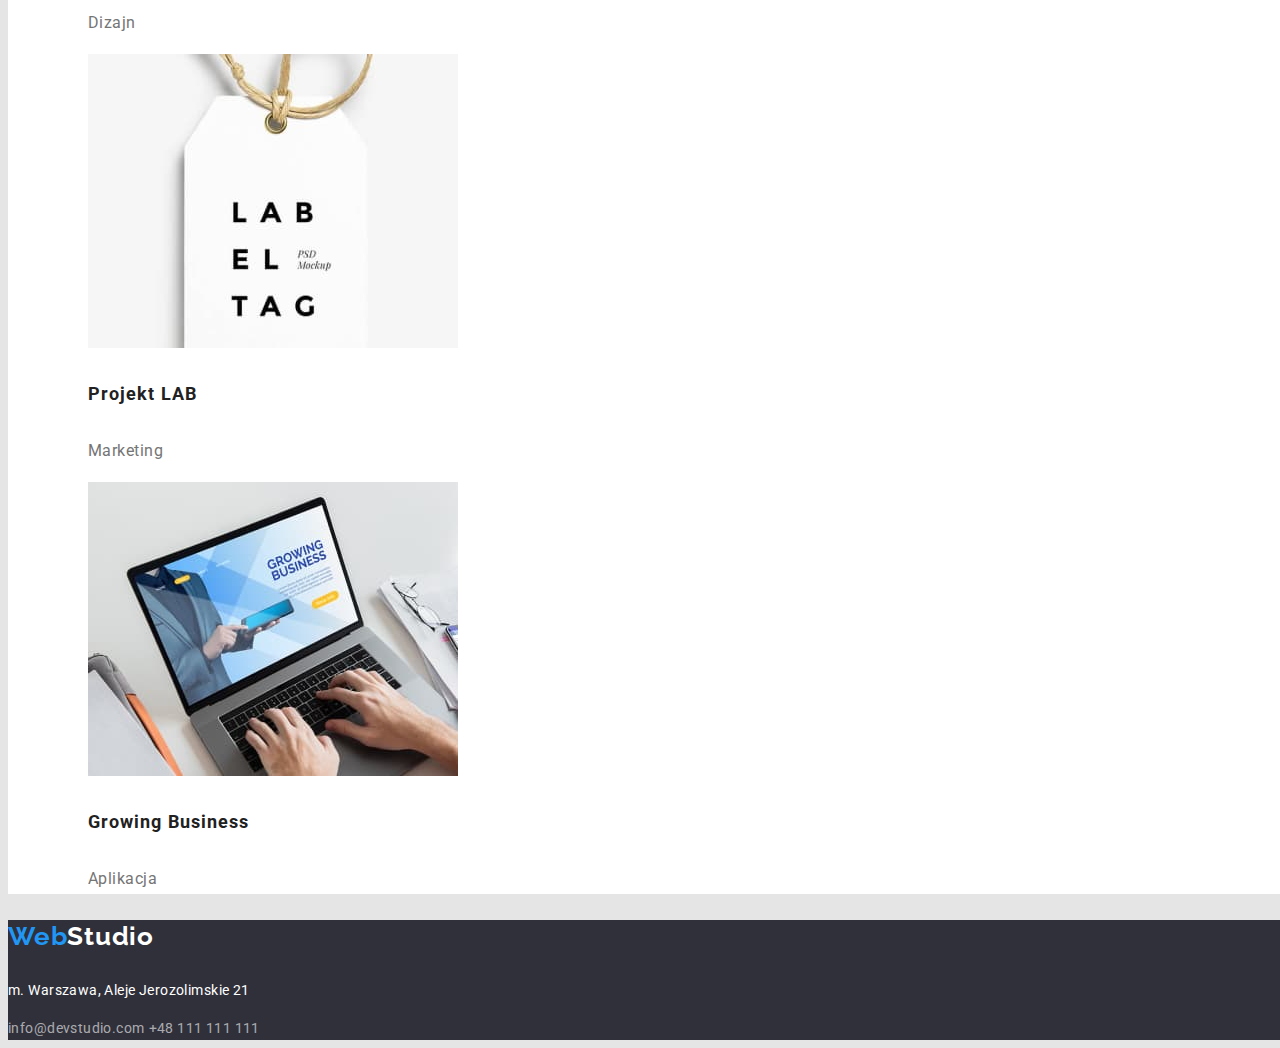
==== commit 8b5b4cad: "update css" ====
--- a/portfolio.html
+++ b/portfolio.html
@@ -34,16 +34,16 @@
     </header>
     <!-- takie samo dla obywdu stron -->
 
-    <main>
-      <div>
-        <button type="button">Wszystkie</button>
-        <button type="button">Strony</button>
-        <button type="button">Aplikacje</button>
-        <button type="button">Dizajn</button>
-        <button type="button">Marketing</button>
+    <main class="main-portfolio">
+      <div class="portfolio-menu">
+        <button type="button" class="mainportfolio-button1">Wszystkie</button>
+        <button type="button" class="mainportfolio-button2">Strony</button>
+        <button type="button" class="mainportfolio-button3">Aplikacje</button>
+        <button type="button" class="mainportfolio-button4">Dizajn</button>
+        <button type="button" class="mainportfolio-button5">Marketing</button>
       </div>
       <div>
-        <ul>
+        <ul class="portfolio-list">
           <li>
             <figure>
               <img
@@ -53,8 +53,8 @@
                 height="294"
               />
               <figcaption>
-                <h4>Technocrack</h4>
-                <p>Strona internetowa</p>
+                <h4 class="portfolio-name">Technocrack</h4>
+                <p class="portfolio-category">Strona internetowa</p>
               </figcaption>
             </figure>
           </li>
@@ -67,8 +67,8 @@
                 height="294"
               />
               <figcaption>
-                <h4>Grafika New Orlean vs Golden Star</h4>
-                <p>Dizajn</p>
+                <h4 class="portfolio-name">Grafika New Orlean vs Golden Star</h4>
+                <p class="portfolio-category">Dizajn</p>
               </figcaption>
             </figure>
           </li>
@@ -81,8 +81,8 @@
                 height="294"
               />
               <figcaption>
-                <h4>Restauracja Seafood</h4>
-                <p>Aplikacja</p>
+                <h4 class="portfolio-name">Restauracja Seafood</h4>
+                <p class="portfolio-category">Aplikacja</p>
               </figcaption>
             </figure>
           </li>
@@ -95,8 +95,8 @@
                 height="294"
               />
               <figcaption>
-                <h4>Projekt Prime</h4>
-                <p>Marketing</p>
+                <h4 class="portfolio-name">Projekt Prime</h4>
+                <p class="portfolio-category">Marketing</p>
               </figcaption>
             </figure>
           </li>
@@ -109,8 +109,8 @@
                 height="294"
               />
               <figcaption>
-                <h4>Projekt Boxes</h4>
-                <p>Aplikacja</p>
+                <h4 class="portfolio-name">Projekt Boxes</h4>
+                <p class="portfolio-category">Aplikacja</p>
               </figcaption>
             </figure>
           </li>
@@ -123,8 +123,8 @@
                 height="294"
               />
               <figcaption>
-                <h4>Inspiration has no Borders</h4>
-                <p>Strona internetowa</p>
+                <h4 class="portfolio-name">Inspiration has no Borders</h4>
+                <p class="portfolio-category">Strona internetowa</p>
               </figcaption>
             </figure>
           </li>
@@ -137,8 +137,8 @@
                 height="294"
               />
               <figcaption>
-                <h4>Magazyn Limited Edition</h4>
-                <p>Dizajn</p>
+                <h4 class="portfolio-name">Magazyn Limited Edition</h4>
+                <p class="portfolio-category">Dizajn</p>
               </figcaption>
             </figure>
           </li>
@@ -151,8 +151,8 @@
                 height="294"
               />
               <figcaption>
-                <h4>Projekt LAB</h4>
-                <p>Marketing</p>
+                <h4 class="portfolio-name">Projekt LAB</h4>
+                <p class="portfolio-category">Marketing</p>
               </figcaption>
             </figure>
           </li>
@@ -165,8 +165,8 @@
                 height="294"
               />
               <figcaption>
-                <h4>Growing Business</h4>
-                <p>Aplikacja</p>
+                <h4 class="portfolio-name">Growing Business</h4>
+                <p class="portfolio-category">Aplikacja</p>
               </figcaption>
             </figure>
           </li>
--- a/css/styles.css
+++ b/css/styles.css
@@ -7,6 +7,7 @@
 
 header {
   background-color: #ffffff;
+  border-bottom: 1px #ececec;
 }
 
 .logo {
@@ -98,7 +99,7 @@
   font-style: normal;
   font-weight: 700;
   font-size: 16px;
-  line-height: 30px;
+  line-height: 1.875rem;
   display: flex;
   align-items: center;
   text-align: center;
@@ -169,8 +170,152 @@
   font-style: normal;
   font-weight: 400;
   font-size: 16px;
-  line-height: 19px;
+  line-height: 1.188rem;
   /* text-align: center; */
+  letter-spacing: 0.03em;
+  color: #757575;
+}
+
+.main-portfolio {
+  background-color: #ffffff;
+}
+.portfolio-menu {
+  margin-top: 94px;
+}
+
+.mainportfolio-button1 {
+  position: absolute;
+  width: 121px;
+  height: 38px;
+  left: 510px;
+  top: 174px;
+  cursor: pointer;
+  font-family: "Roboto";
+  font-style: normal;
+  font-weight: 500;
+  font-size: 16px;
+  line-height: 1.625rem;
+  text-align: center;
+  letter-spacing: 0.03em;
+  color: #212121;
+  border-style: none;
+  border-radius: 4px;
+}
+.mainportfolio-button1:hover {
+  background-color: #2196f3;
+  color: #ffffff;
+  filter: drop-shadow(0px 4px 4px rgba(0, 0, 0, 0.25));
+}
+.mainportfolio-button2 {
+  position: absolute;
+  width: 93px;
+  height: 38px;
+  left: 639px;
+  top: 174px;
+  cursor: pointer;
+  font-family: "Roboto";
+  font-style: normal;
+  font-weight: 500;
+  font-size: 16px;
+  line-height: 1.625rem;
+  text-align: center;
+  letter-spacing: 0.03em;
+  color: #212121;
+  border-style: none;
+  border-radius: 4px;
+}
+.mainportfolio-button2:hover {
+  background-color: #2196f3;
+  color: #ffffff;
+  filter: drop-shadow(0px 4px 4px rgba(0, 0, 0, 0.25));
+}
+.mainportfolio-button3 {
+  position: absolute;
+  width: 114px;
+  height: 38px;
+  left: 740px;
+  top: 174px;
+  cursor: pointer;
+  font-family: "Roboto";
+  font-style: normal;
+  font-weight: 500;
+  font-size: 16px;
+  line-height: 1.625rem;
+  text-align: center;
+  letter-spacing: 0.03em;
+  color: #212121;
+  border-style: none;
+  border-radius: 4px;
+}
+.mainportfolio-button3:hover {
+  background-color: #2196f3;
+  color: #ffffff;
+  filter: drop-shadow(0px 4px 4px rgba(0, 0, 0, 0.25));
+}
+.mainportfolio-button4 {
+  position: absolute;
+  width: 91px;
+  height: 38px;
+  left: 862px;
+  top: 174px;
+  cursor: pointer;
+  font-family: "Roboto";
+  font-style: normal;
+  font-weight: 500;
+  font-size: 16px;
+  line-height: 1.625rem;
+  text-align: center;
+  letter-spacing: 0.03em;
+  color: #212121;
+  border-style: none;
+  border-radius: 4px;
+}
+.mainportfolio-button4:hover {
+  background-color: #2196f3;
+  color: #ffffff;
+  filter: drop-shadow(0px 4px 4px rgba(0, 0, 0, 0.25));
+}
+.mainportfolio-button5 {
+  position: absolute;
+  width: 121px;
+  height: 38px;
+  left: 961px;
+  top: 174px;
+  cursor: pointer;
+  font-family: "Roboto";
+  font-style: normal;
+  font-weight: 500;
+  font-size: 16px;
+  line-height: 1.625rem;
+  text-align: center;
+  letter-spacing: 0.03em;
+  color: #212121;
+  border-style: none;
+  border-radius: 4px;
+}
+.mainportfolio-button5:hover {
+  background-color: #2196f3;
+  color: #ffffff;
+  filter: drop-shadow(0px 4px 4px rgba(0, 0, 0, 0.25));
+}
+.portfolio-list {
+  list-style-type: none;
+}
+.portfolio-name {
+  font-family: "Roboto";
+  font-style: normal;
+  font-weight: 700;
+  font-size: 18px;
+  line-height: 2.25rem;
+  letter-spacing: 0.06em;
+  color: #212121;
+}
+.portfolio-category {
+  font-family: "Roboto";
+  font-style: normal;
+  font-weight: 400;
+  font-size: 16px;
+  line-height: 1.875rem;
   letter-spacing: 0.03em;
   color: #757575;
 }
@@ -196,7 +341,7 @@
   font-style: normal;
   font-weight: 400;
   font-size: 14px;
-  line-height: 24px;
+  line-height: 1.5rem;
   letter-spacing: 0.03em;
   color: rgba(255, 255, 255, 0.6);
   text-decoration: none;
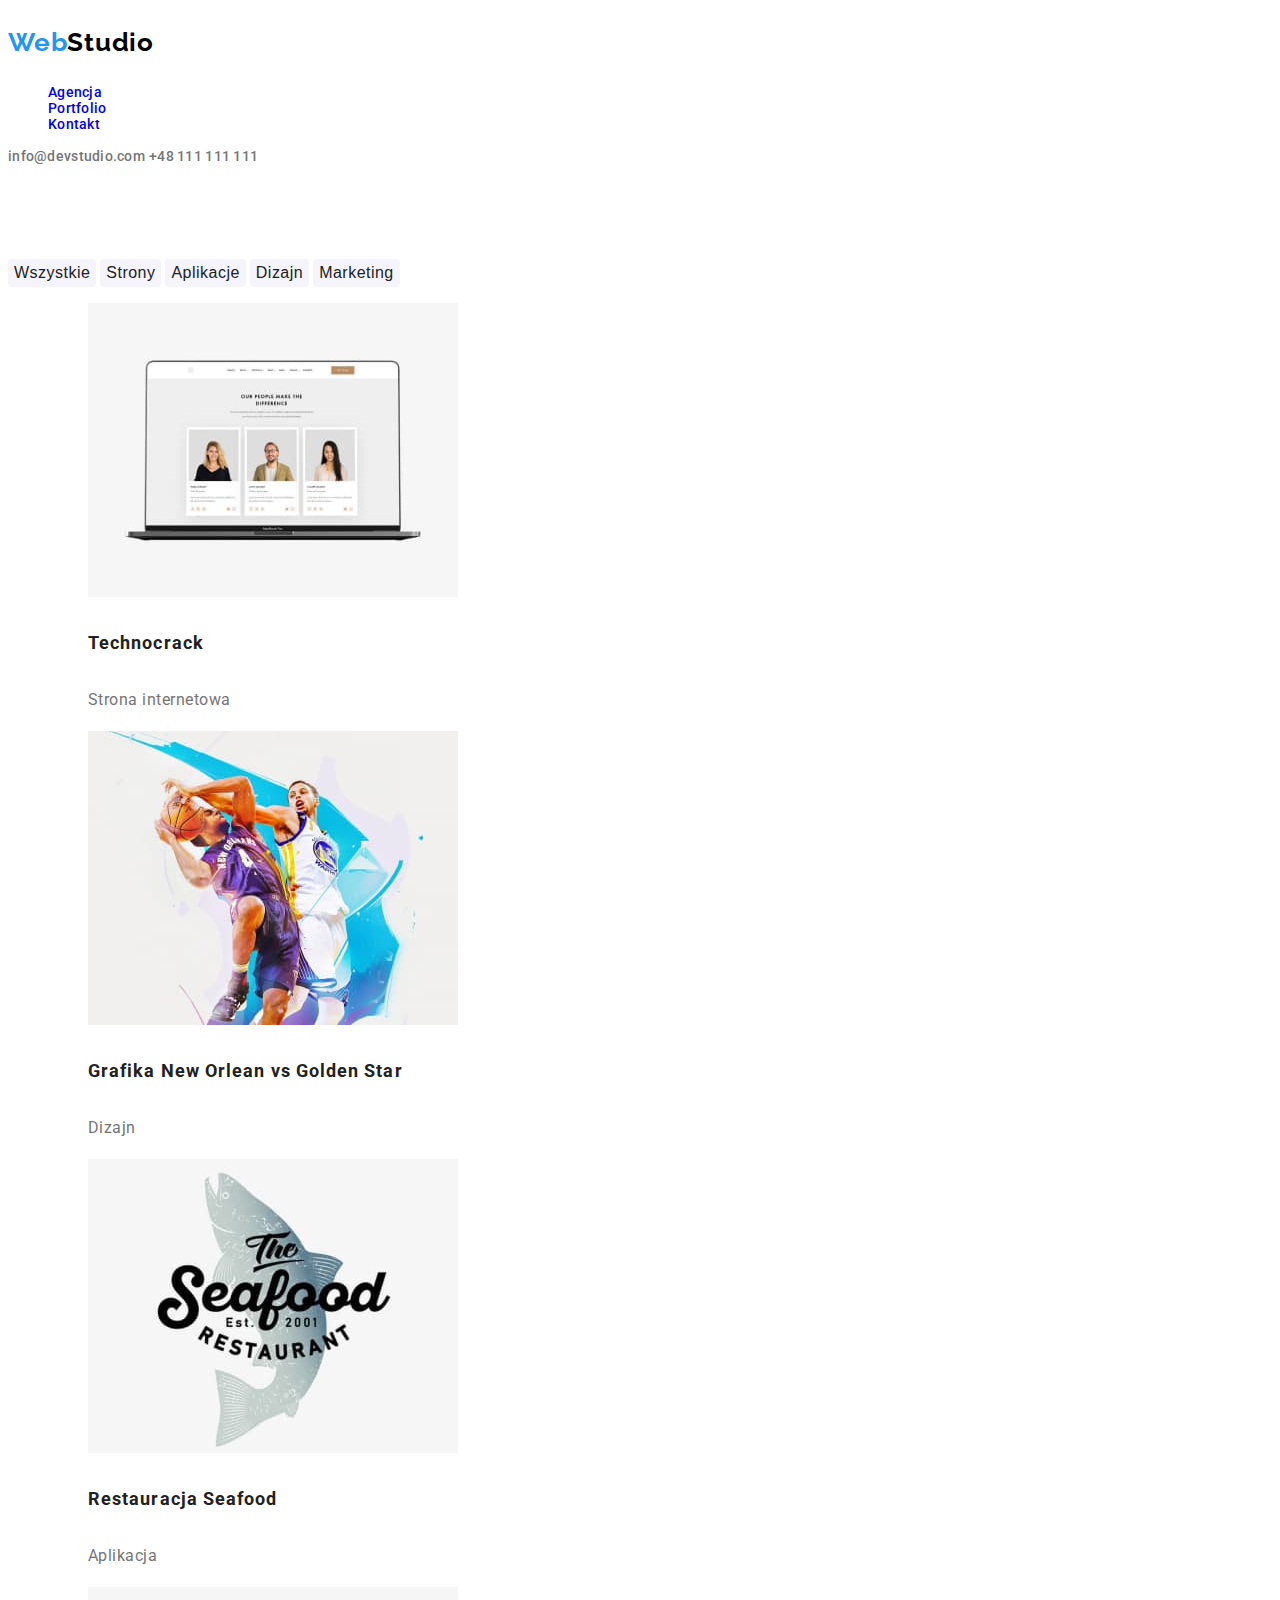
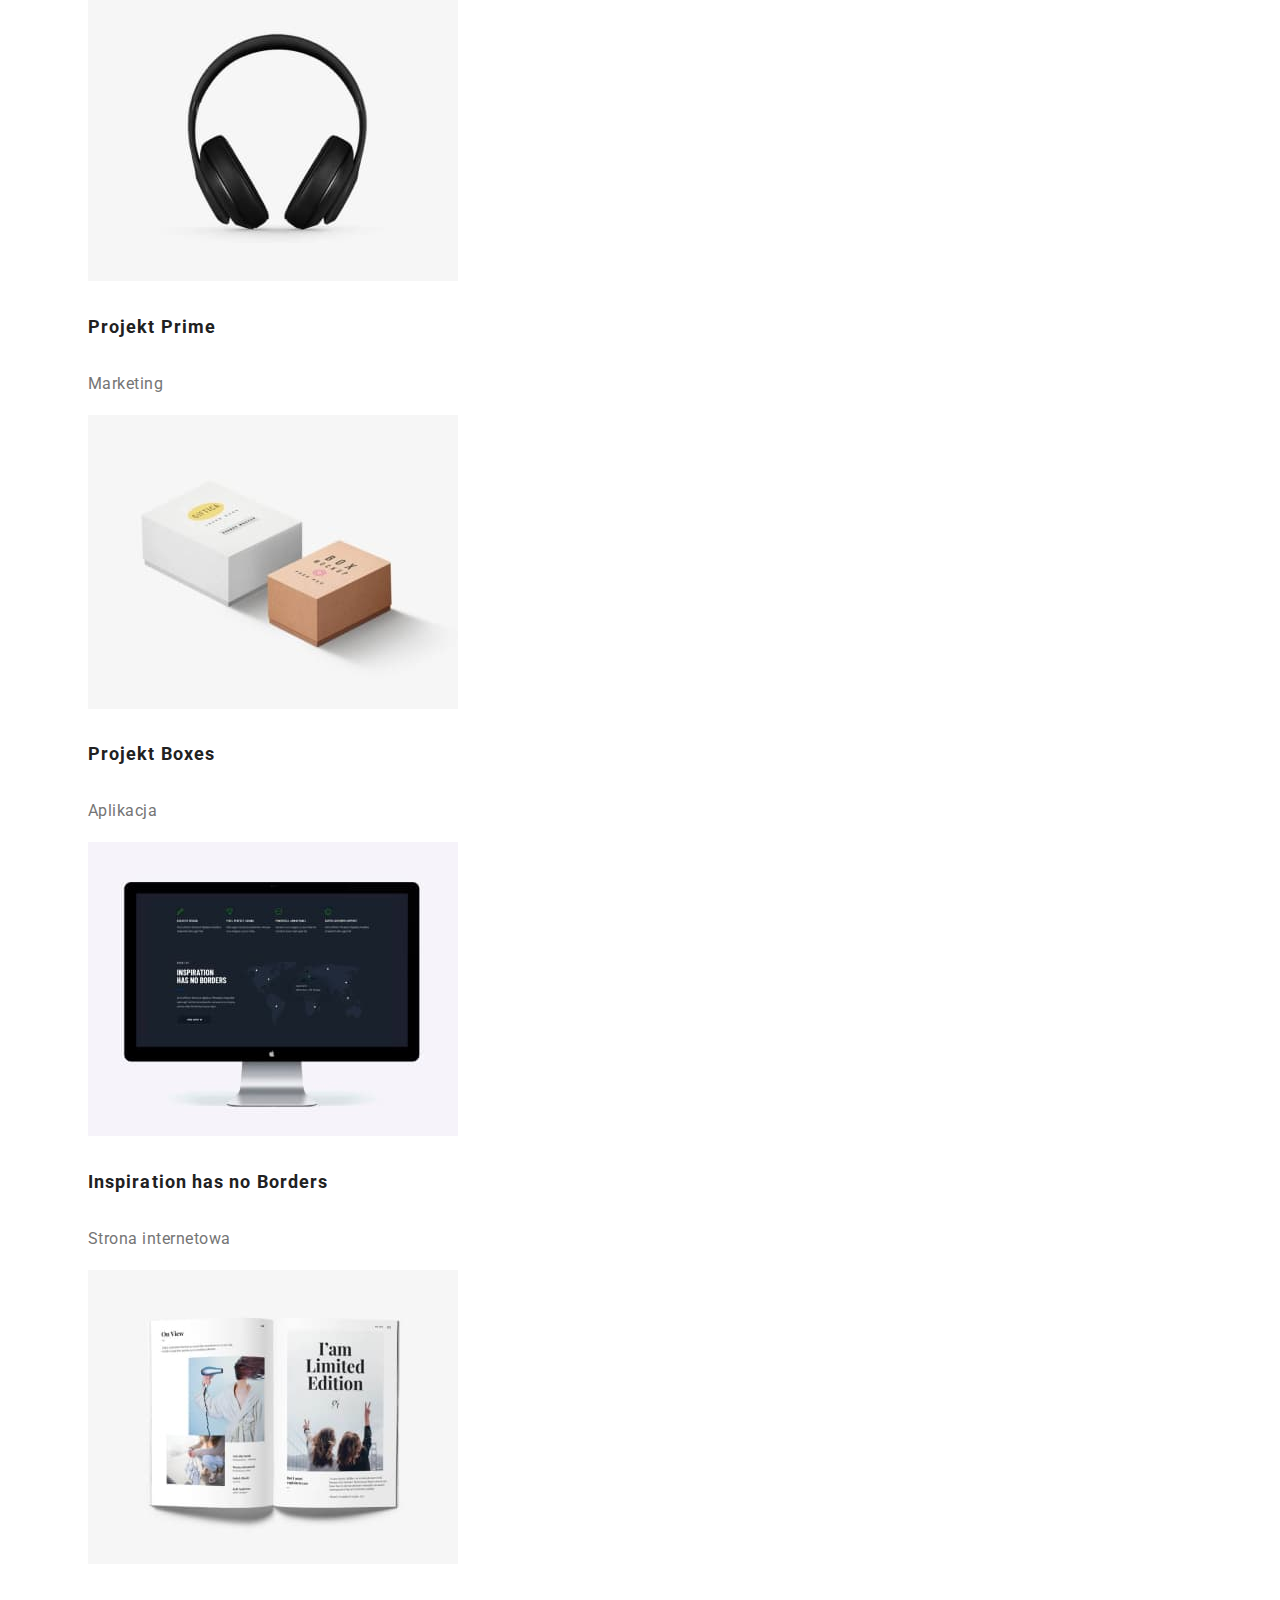
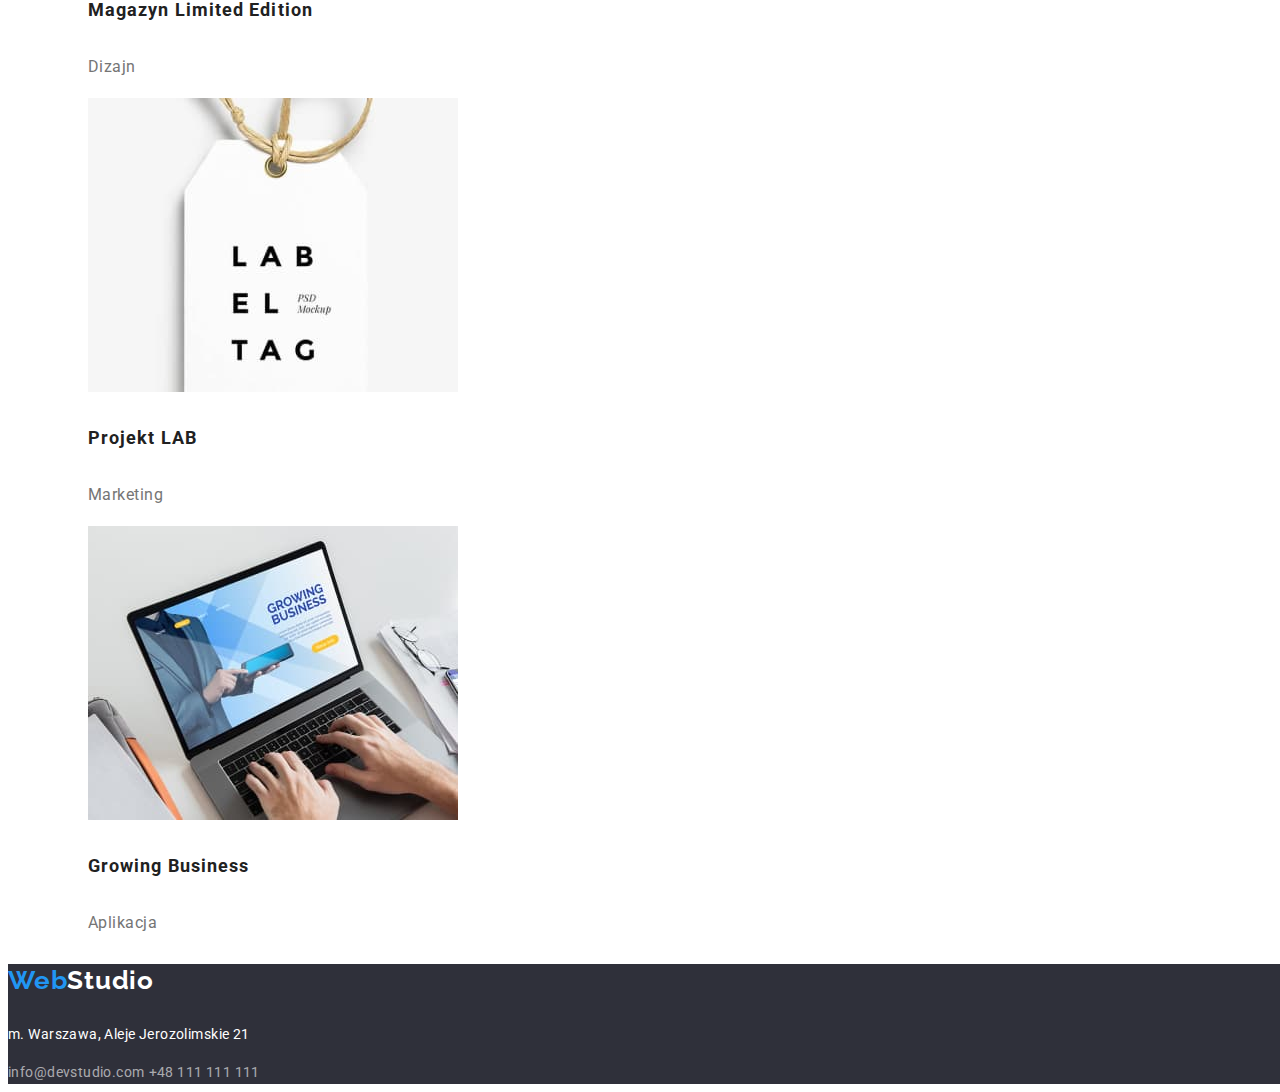
==== commit d8c297c7: "update CSS" ====
--- a/portfolio.html
+++ b/portfolio.html
@@ -14,8 +14,8 @@
     <link rel="stylesheet" href="./css/styles.css" />
   </head>
   <body>
-    <header>
-      <a class="logo" href="index.html"
+    <header class="header-part">
+      <a class="header-logo" href="index.html"
         ><p>Web<span class="dark-text">Studio</span></p></a
       >
       <nav>
@@ -36,11 +36,11 @@
 
     <main class="main-portfolio">
       <div class="portfolio-menu">
-        <button type="button" class="mainportfolio-button1">Wszystkie</button>
-        <button type="button" class="mainportfolio-button2">Strony</button>
-        <button type="button" class="mainportfolio-button3">Aplikacje</button>
-        <button type="button" class="mainportfolio-button4">Dizajn</button>
-        <button type="button" class="mainportfolio-button5">Marketing</button>
+        <button type="button" class="mainportfolio-button">Wszystkie</button>
+        <button type="button" class="mainportfolio-button">Strony</button>
+        <button type="button" class="mainportfolio-button">Aplikacje</button>
+        <button type="button" class="mainportfolio-button">Dizajn</button>
+        <button type="button" class="mainportfolio-button">Marketing</button>
       </div>
       <div>
         <ul class="portfolio-list">
@@ -67,7 +67,9 @@
                 height="294"
               />
               <figcaption>
-                <h4 class="portfolio-name">Grafika New Orlean vs Golden Star</h4>
+                <h4 class="portfolio-name">
+                  Grafika New Orlean vs Golden Star
+                </h4>
                 <p class="portfolio-category">Dizajn</p>
               </figcaption>
             </figure>
@@ -173,12 +175,12 @@
         </ul>
       </div>
     </main>
-    <footer>
-      <a class="logo" href="index.html"
+    <footer class="footer-part">
+      <a class="header-logo" href="index.html"
         ><p>Web<span class="white-text">Studio</span></p></a
       >
       <address>
-        <p class="company-address">m. Warszawa, Aleje Jerozolimskie 21</p>
+        <p class="footer-address">m. Warszawa, Aleje Jerozolimskie 21</p>
         <a href="mailto:info@devstudio.com" class="footer-contacts"
           >info@devstudio.com</a
         >
--- a/css/styles.css
+++ b/css/styles.css
@@ -1,20 +1,17 @@
 body {
   font-family: "Roboto", sans-serif;
-  background-color: #e5e5e5;
+  background-color: #ffffff;
   width: 1600px;
-  font-family: "Raleway", sans-serif;
-}
-
-header {
-  background-color: #ffffff;
+}
+
+.header-part {
   border-bottom: 1px #ececec;
 }
 
-.logo {
+.header-logo {
   color: #2196f3;
   font-family: "Raleway", sans-serif;
   text-decoration: none;
-  font-style: normal;
   font-weight: 700;
   font-size: 26px;
   line-height: 2rem;
@@ -25,8 +22,6 @@
 }
 .headermenu {
   list-style-type: none;
-  font-family: "Roboto", sans-serif;
-  font-style: normal;
   font-weight: 500;
   font-size: 14px;
   line-height: 1rem;
@@ -40,12 +35,11 @@
   text-decoration: none;
   color: #212121;
 }
-.headermenu-item:hover {
+.headermenu-item:hover,
+.headermenu-item:focus {
   color: #2196f3;
 }
 .contact-item {
-  font-family: "Roboto", sans-serif;
-  font-style: normal;
   font-weight: 500;
   font-size: 14px;
   line-height: 1rem;
@@ -57,7 +51,8 @@
   color: #757575;
   text-decoration: none;
 }
-.contact-item:hover {
+.contact-item:hover,
+.contact-item:focus {
   color: #2196f3;
 }
 /* end of header */
@@ -73,8 +68,6 @@
   left: 452px;
   margin-top: 200px;
   color: #ffffff;
-  font-family: "Roboto";
-  font-style: normal;
   font-weight: 900;
   font-size: 44px;
   line-height: 3.75rem;
@@ -95,8 +88,6 @@
   box-shadow: 0px 4px 4px rgba(0, 0, 0, 0.15);
   border-radius: 4px;
   border-style: none;
-  font-family: "Roboto", sans-serif;
-  font-style: normal;
   font-weight: 700;
   font-size: 16px;
   line-height: 1.875rem;
@@ -107,15 +98,11 @@
   color: #ffffff;
   cursor: pointer;
 }
-.description {
-  background-color: #ffffff;
-}
+
 .descriptionlist {
   list-style-type: none;
-  font-family: "Roboto", sans-serif;
 }
 .descriptionlist-title {
-  font-style: normal;
   font-weight: 700;
   font-size: 14px;
   line-height: 1rem;
@@ -124,19 +111,13 @@
   color: #212121;
 }
 .descriptionlist-item {
-  font-style: normal;
-  font-weight: 400;
   font-size: 14px;
   line-height: 1.5rem;
   letter-spacing: 0.03em;
   color: #757575;
 }
-.whatwedo {
-  background-color: #ffffff;
-}
+
 .subtitle {
-  font-family: "Roboto", sans-serif;
-  font-style: normal;
   font-weight: 700;
   font-size: 36px;
   line-height: 2.625rem;
@@ -155,20 +136,14 @@
   list-style-type: none;
 }
 .name {
-  font-family: "Roboto", sans-serif;
-  font-style: normal;
   font-weight: 500;
   font-size: 16px;
   line-height: 1.188rem;
   /* text-align: center; */
   letter-spacing: 0.03em;
-
   color: #212121;
 }
 .work-position {
-  font-family: "Roboto", sans-serif;
-  font-style: normal;
-  font-weight: 400;
   font-size: 16px;
   line-height: 1.188rem;
   /* text-align: center; */
@@ -176,170 +151,61 @@
   color: #757575;
 }
 
-.main-portfolio {
-  background-color: #ffffff;
-}
 .portfolio-menu {
   margin-top: 94px;
 }
 
-.mainportfolio-button1 {
-  position: absolute;
-  width: 121px;
-  height: 38px;
-  left: 510px;
-  top: 174px;
+.mainportfolio-button {
   cursor: pointer;
-  font-family: "Roboto";
-  font-style: normal;
-  font-weight: 500;
+  font-weight: 500px;
   font-size: 16px;
   line-height: 1.625rem;
   text-align: center;
   letter-spacing: 0.03em;
+  background: #f5f4fa;
   color: #212121;
   border-style: none;
   border-radius: 4px;
 }
-.mainportfolio-button1:hover {
+.mainportfolio-button:hover,
+.mainportfolio-button:focus {
   background-color: #2196f3;
   color: #ffffff;
   filter: drop-shadow(0px 4px 4px rgba(0, 0, 0, 0.25));
 }
-.mainportfolio-button2 {
-  position: absolute;
-  width: 93px;
-  height: 38px;
-  left: 639px;
-  top: 174px;
-  cursor: pointer;
-  font-family: "Roboto";
-  font-style: normal;
-  font-weight: 500;
-  font-size: 16px;
-  line-height: 1.625rem;
-  text-align: center;
-  letter-spacing: 0.03em;
-  color: #212121;
-  border-style: none;
-  border-radius: 4px;
-}
-.mainportfolio-button2:hover {
-  background-color: #2196f3;
-  color: #ffffff;
-  filter: drop-shadow(0px 4px 4px rgba(0, 0, 0, 0.25));
-}
-.mainportfolio-button3 {
-  position: absolute;
-  width: 114px;
-  height: 38px;
-  left: 740px;
-  top: 174px;
-  cursor: pointer;
-  font-family: "Roboto";
-  font-style: normal;
-  font-weight: 500;
-  font-size: 16px;
-  line-height: 1.625rem;
-  text-align: center;
-  letter-spacing: 0.03em;
-  color: #212121;
-  border-style: none;
-  border-radius: 4px;
-}
-.mainportfolio-button3:hover {
-  background-color: #2196f3;
-  color: #ffffff;
-  filter: drop-shadow(0px 4px 4px rgba(0, 0, 0, 0.25));
-}
-.mainportfolio-button4 {
-  position: absolute;
-  width: 91px;
-  height: 38px;
-  left: 862px;
-  top: 174px;
-  cursor: pointer;
-  font-family: "Roboto";
-  font-style: normal;
-  font-weight: 500;
-  font-size: 16px;
-  line-height: 1.625rem;
-  text-align: center;
-  letter-spacing: 0.03em;
-  color: #212121;
-  border-style: none;
-  border-radius: 4px;
-}
-.mainportfolio-button4:hover {
-  background-color: #2196f3;
-  color: #ffffff;
-  filter: drop-shadow(0px 4px 4px rgba(0, 0, 0, 0.25));
-}
-.mainportfolio-button5 {
-  position: absolute;
-  width: 121px;
-  height: 38px;
-  left: 961px;
-  top: 174px;
-  cursor: pointer;
-  font-family: "Roboto";
-  font-style: normal;
-  font-weight: 500;
-  font-size: 16px;
-  line-height: 1.625rem;
-  text-align: center;
-  letter-spacing: 0.03em;
-  color: #212121;
-  border-style: none;
-  border-radius: 4px;
-}
-.mainportfolio-button5:hover {
-  background-color: #2196f3;
-  color: #ffffff;
-  filter: drop-shadow(0px 4px 4px rgba(0, 0, 0, 0.25));
-}
+
 .portfolio-list {
   list-style-type: none;
 }
 .portfolio-name {
-  font-family: "Roboto";
-  font-style: normal;
-  font-weight: 700;
+  font-weight: 700px;
   font-size: 18px;
   line-height: 2.25rem;
   letter-spacing: 0.06em;
   color: #212121;
 }
 .portfolio-category {
-  font-family: "Roboto";
-  font-style: normal;
-  font-weight: 400;
   font-size: 16px;
   line-height: 1.875rem;
   letter-spacing: 0.03em;
   color: #757575;
 }
 
-footer {
+.footer-part {
   background-color: #2f303a;
-  font-family: "Roboto", sans-serif;
 }
 .white-text {
   color: white;
 }
-.company-address {
-  font-family: "Roboto";
+.footer-address {
   font-style: normal;
-  font-weight: 400;
   font-size: 14px;
   line-height: 1.5rem;
   letter-spacing: 0.03em;
   color: #ffffff;
 }
 .footer-contacts {
-  font-family: "Roboto";
   font-style: normal;
-  font-weight: 400;
   font-size: 14px;
   line-height: 1.5rem;
   letter-spacing: 0.03em;
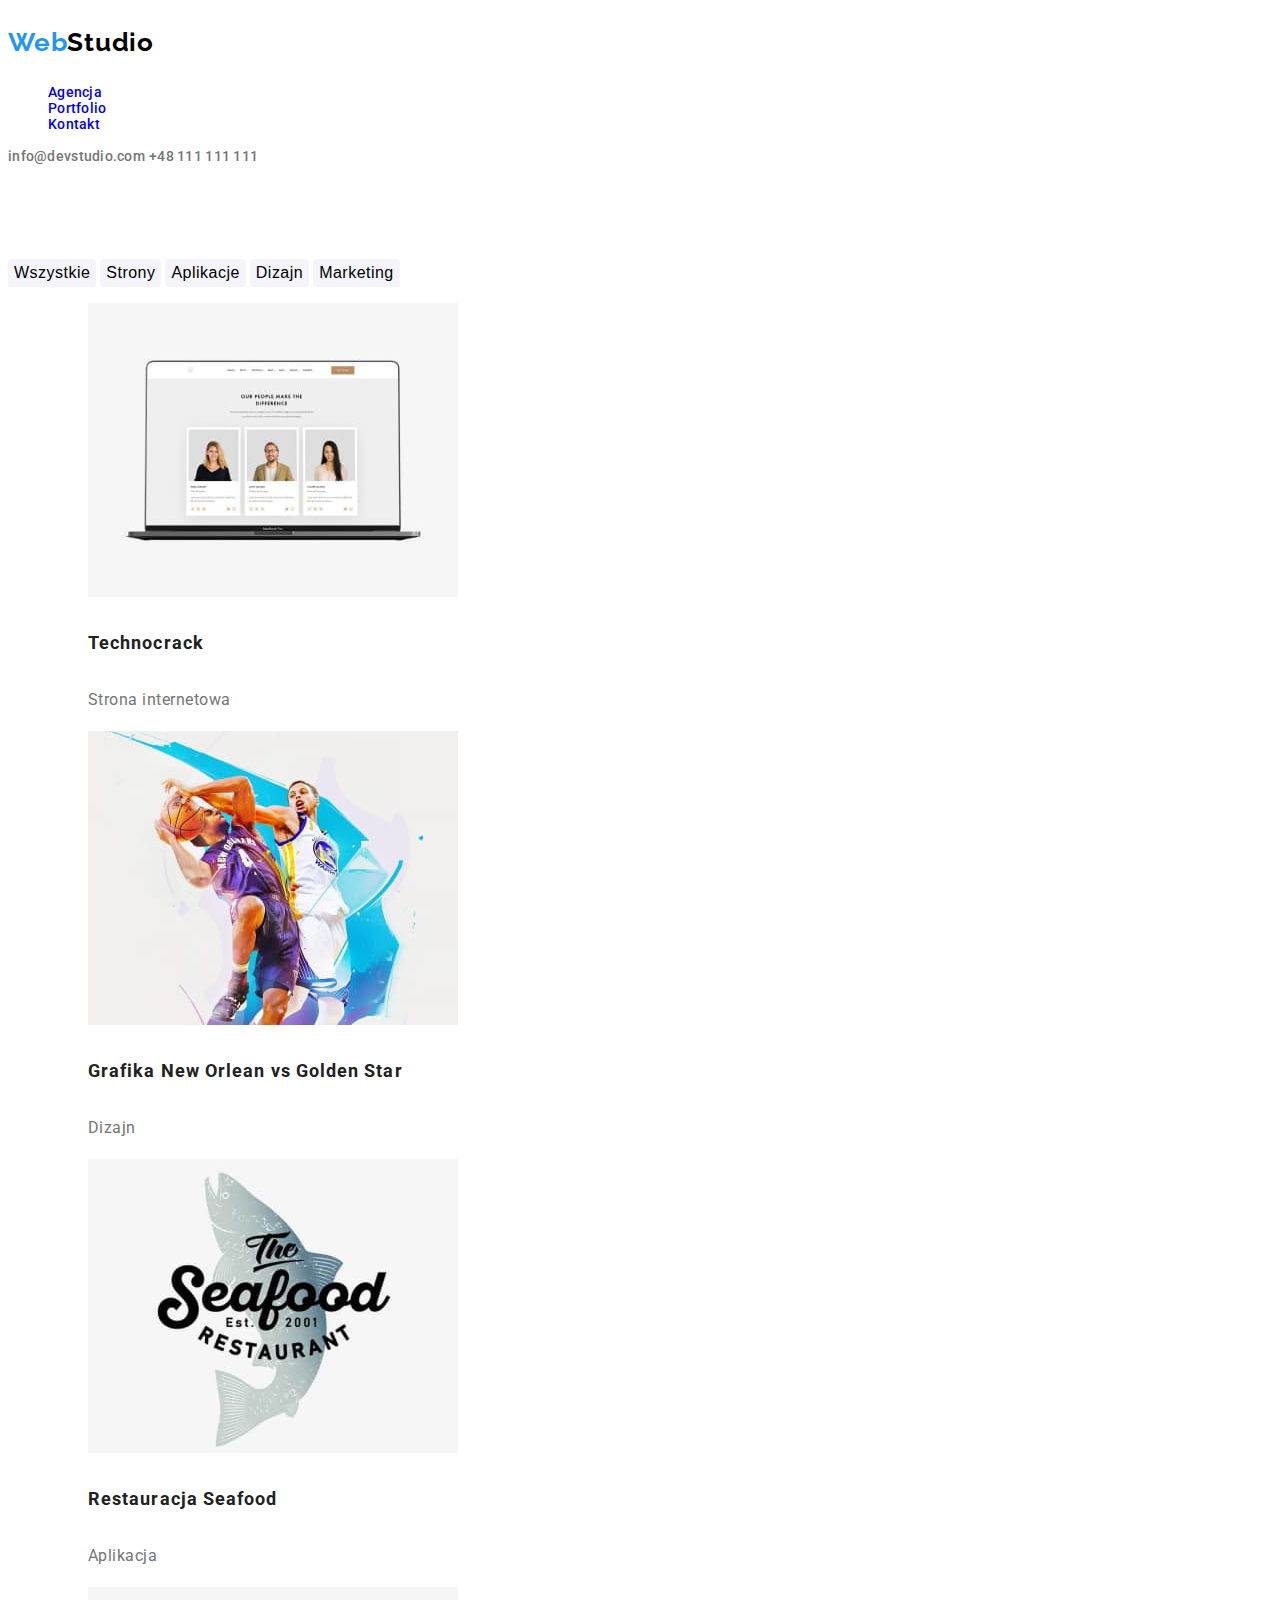
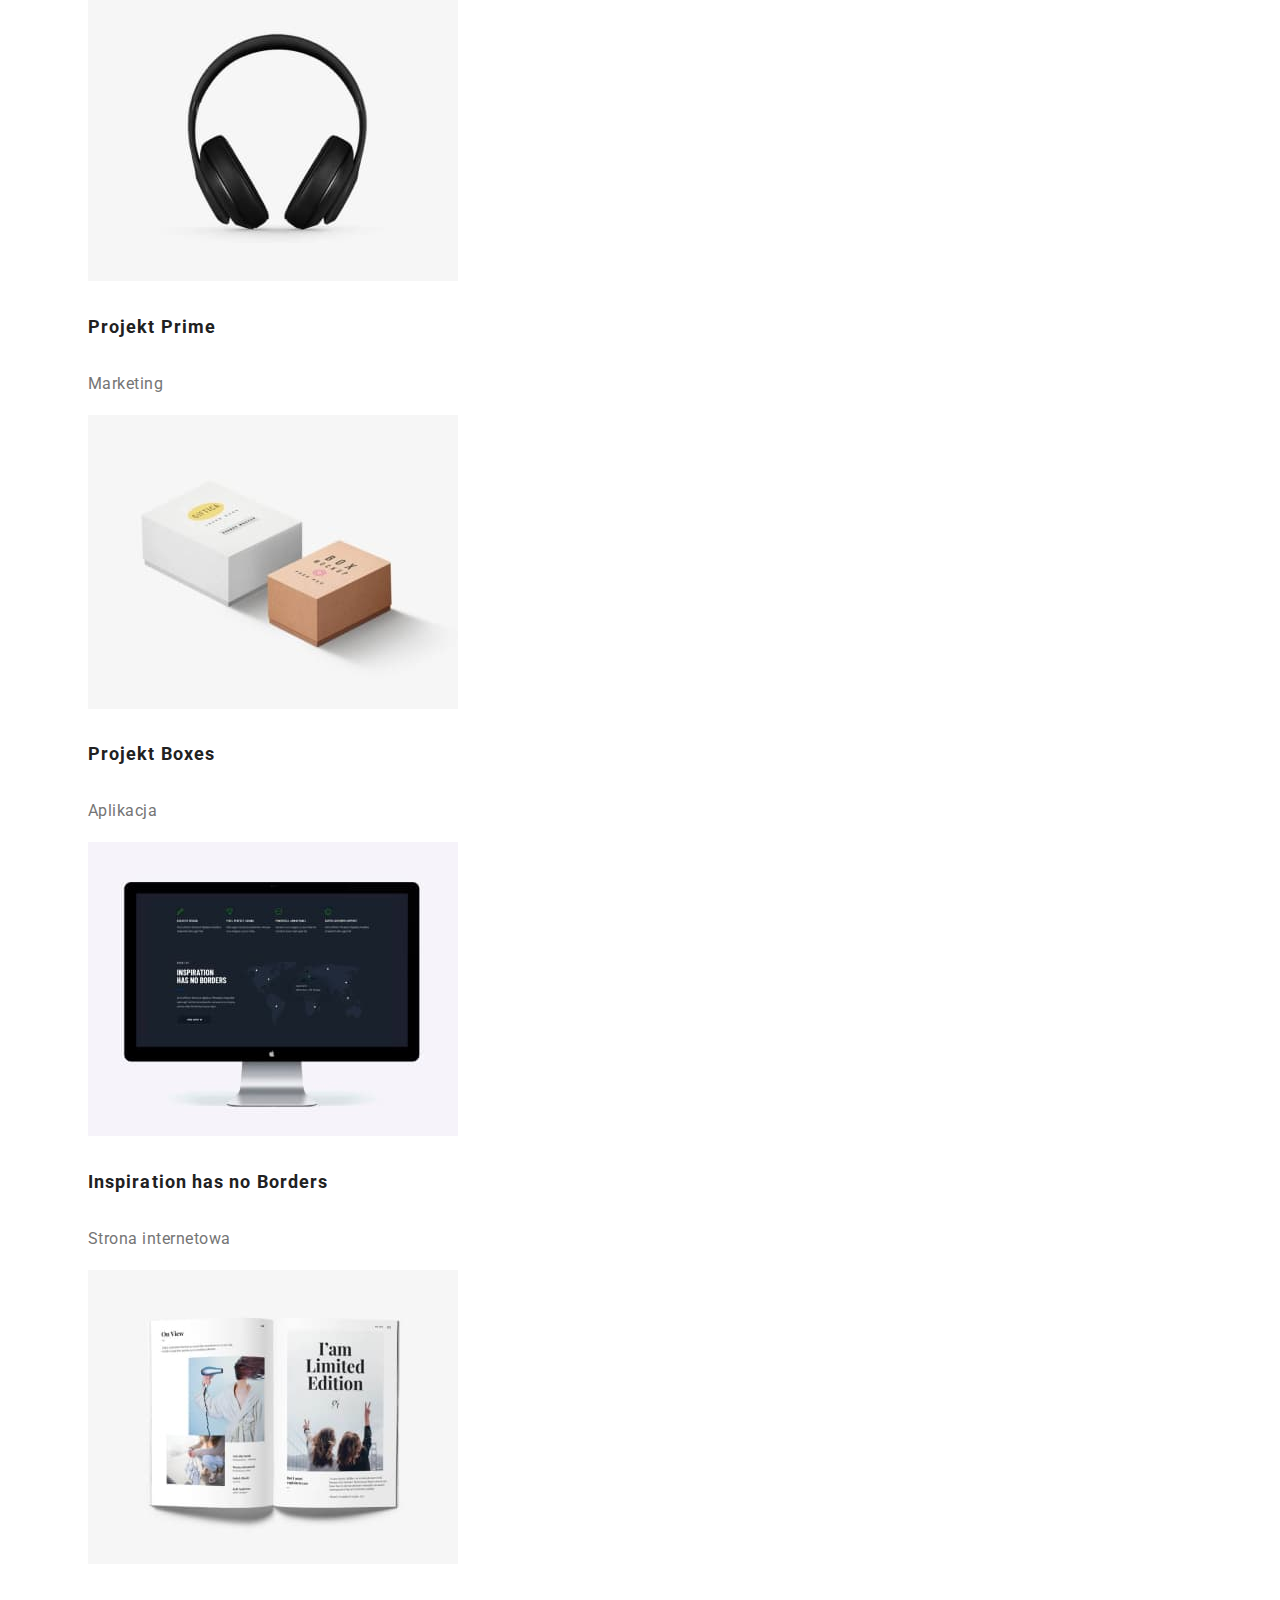
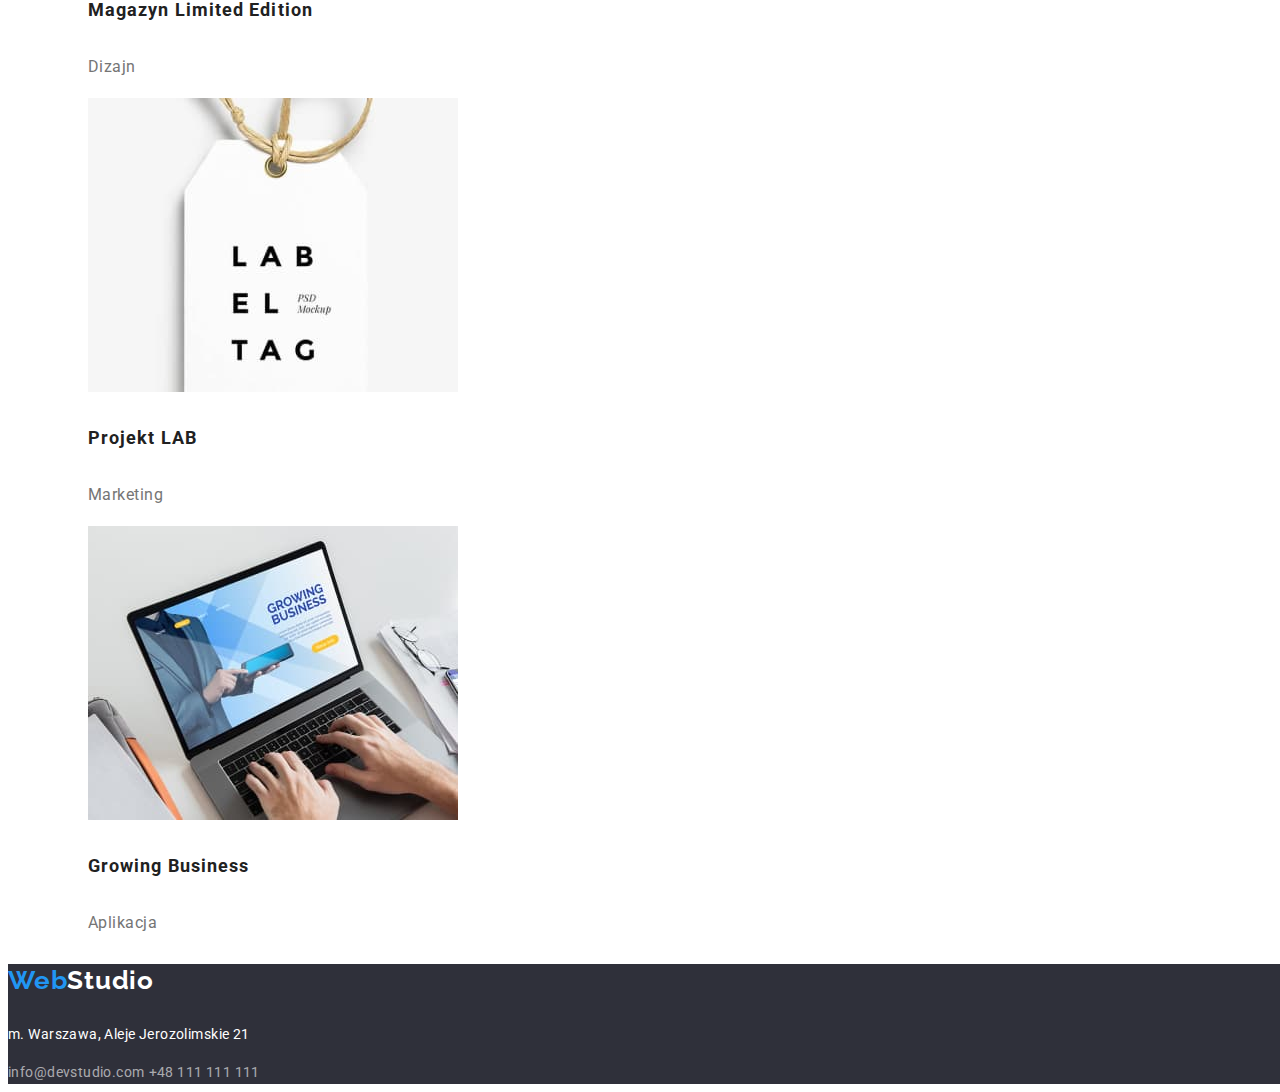
==== commit 26fc20f6: "update CSS" ====
--- a/portfolio.html
+++ b/portfolio.html
@@ -27,10 +27,10 @@
           <li><a href="/" class="headermenu-item">Kontakt</a></li>
         </ul>
       </nav>
-      <a href="mailto:info@devstudio.com" class="contact-item"
+      <a href="mailto:info@devstudio.com" class="header-contacts"
         >info@devstudio.com</a
       >
-      <a href="tel:+48111111111" class="contact-item">+48 111 111 111</a>
+      <a href="tel:+48111111111" class="header-contacts">+48 111 111 111</a>
     </header>
     <!-- takie samo dla obywdu stron -->
 
--- a/css/styles.css
+++ b/css/styles.css
@@ -1,6 +1,7 @@
 body {
   font-family: "Roboto", sans-serif;
   background-color: #ffffff;
+  color: #212121;
   width: 1600px;
 }
 
@@ -26,7 +27,6 @@
   font-size: 14px;
   line-height: 1rem;
   letter-spacing: 0.02em;
-  color: #212121;
 }
 .headermenu-item {
   text-decoration: none;
@@ -39,7 +39,7 @@
 .headermenu-item:focus {
   color: #2196f3;
 }
-.contact-item {
+.header-contacts {
   font-weight: 500;
   font-size: 14px;
   line-height: 1rem;
@@ -47,12 +47,12 @@
   color: #757575;
   text-decoration: none;
 }
-.contact-item:visited {
-  color: #757575;
-  text-decoration: none;
-}
-.contact-item:hover,
-.contact-item:focus {
+.header-contacts:visited {
+  color: #757575;
+  text-decoration: none;
+}
+.header-contacts:hover,
+.header-contacts:focus {
   color: #2196f3;
 }
 /* end of header */
@@ -108,7 +108,6 @@
   line-height: 1rem;
   letter-spacing: 0.03em;
   text-transform: uppercase;
-  color: #212121;
 }
 .descriptionlist-item {
   font-size: 14px;
@@ -123,7 +122,6 @@
   line-height: 2.625rem;
   text-align: center;
   letter-spacing: 0.03em;
-  color: #212121;
 }
 
 .whatwedo-list {
@@ -141,7 +139,6 @@
   line-height: 1.188rem;
   /* text-align: center; */
   letter-spacing: 0.03em;
-  color: #212121;
 }
 .work-position {
   font-size: 16px;
@@ -163,7 +160,6 @@
   text-align: center;
   letter-spacing: 0.03em;
   background: #f5f4fa;
-  color: #212121;
   border-style: none;
   border-radius: 4px;
 }
@@ -182,7 +178,6 @@
   font-size: 18px;
   line-height: 2.25rem;
   letter-spacing: 0.06em;
-  color: #212121;
 }
 .portfolio-category {
   font-size: 16px;
@@ -212,3 +207,7 @@
   color: rgba(255, 255, 255, 0.6);
   text-decoration: none;
 }
+.footer-contacts:hover,
+.footer-contacts:focus {
+  color: #2196f3;
+}
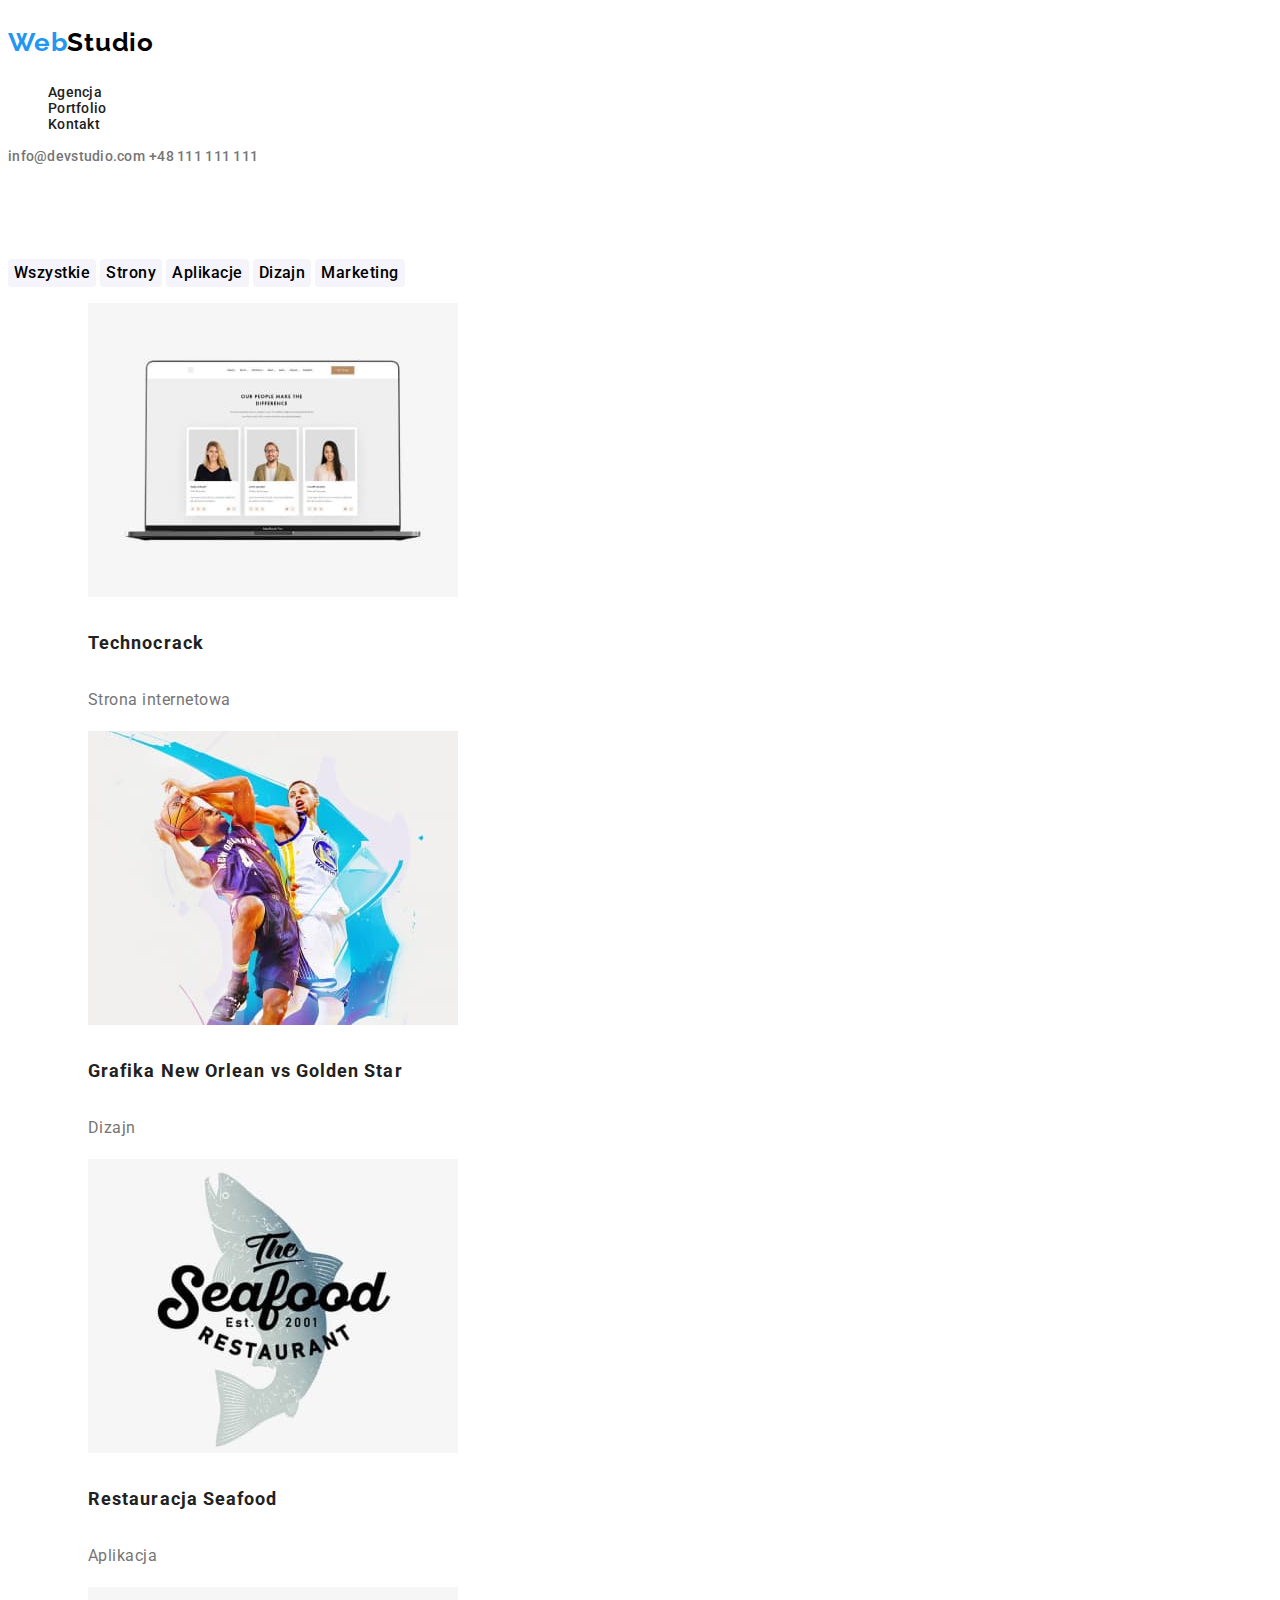
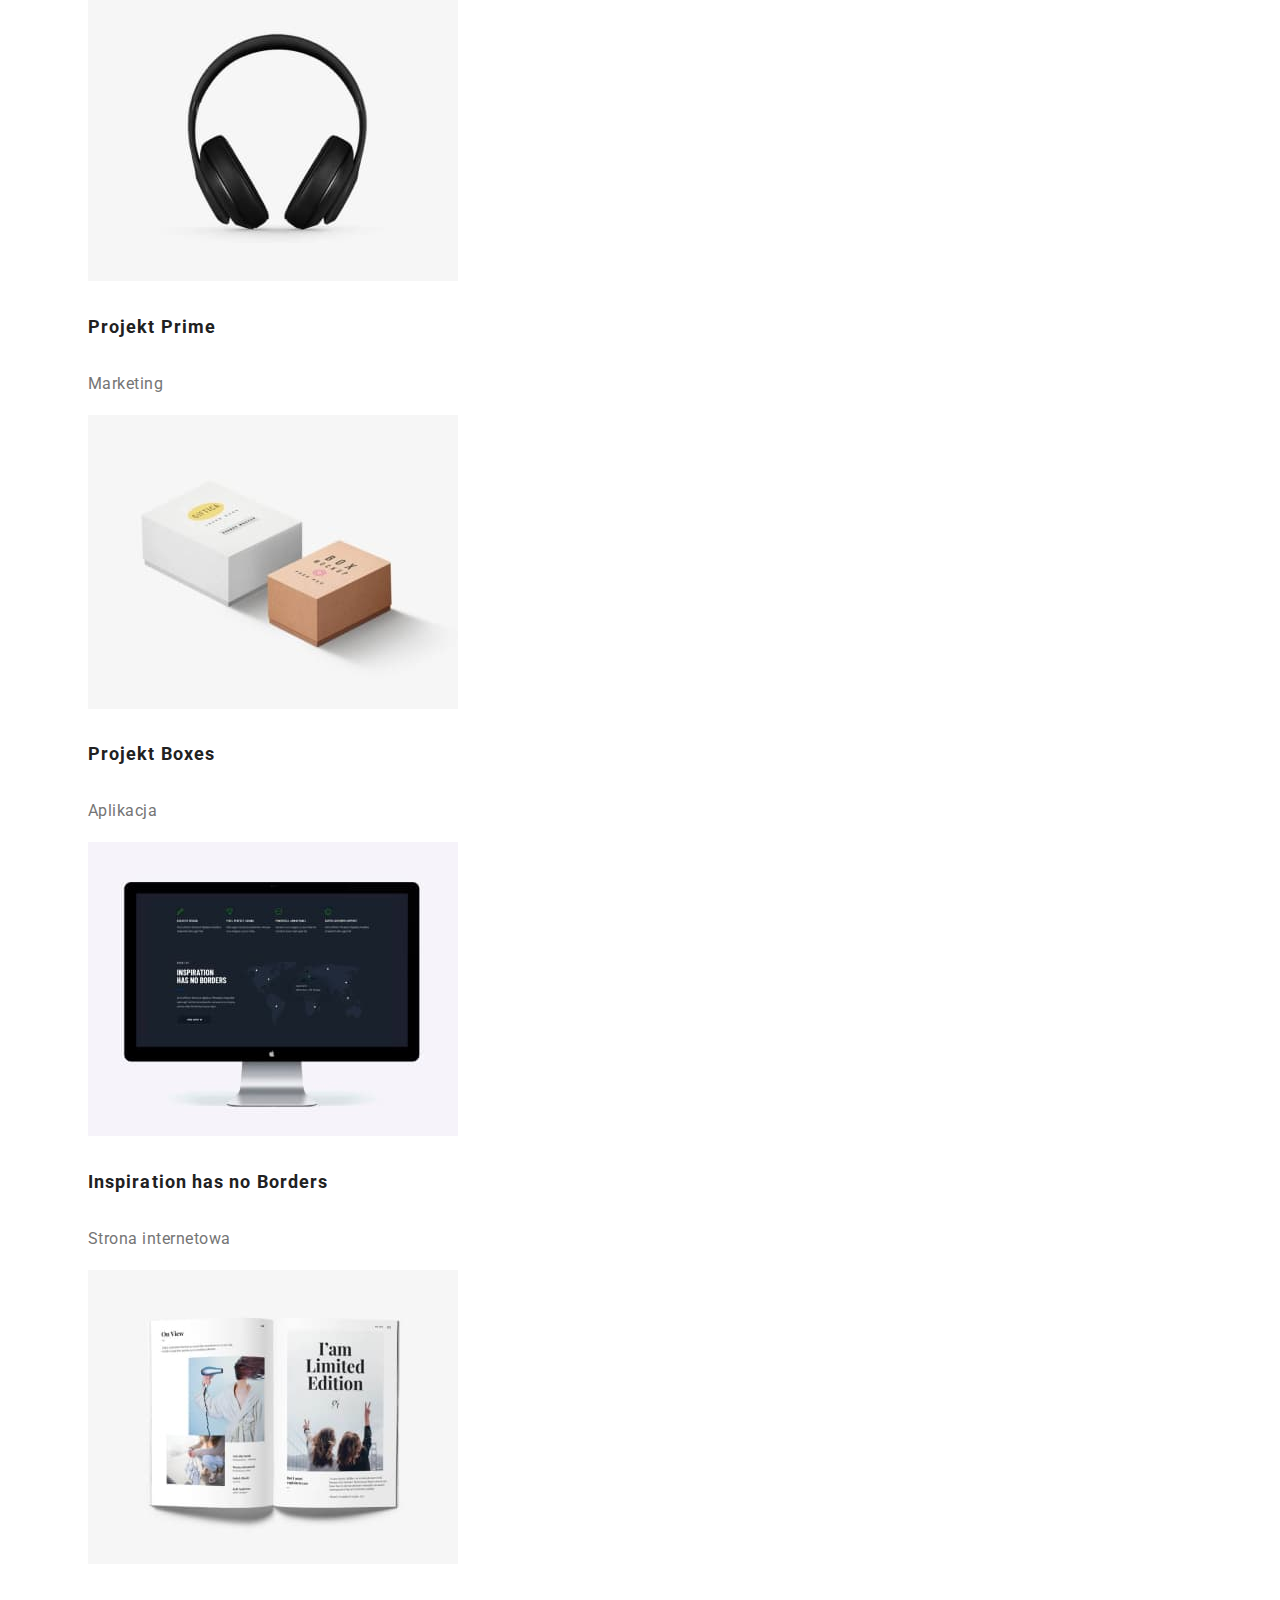
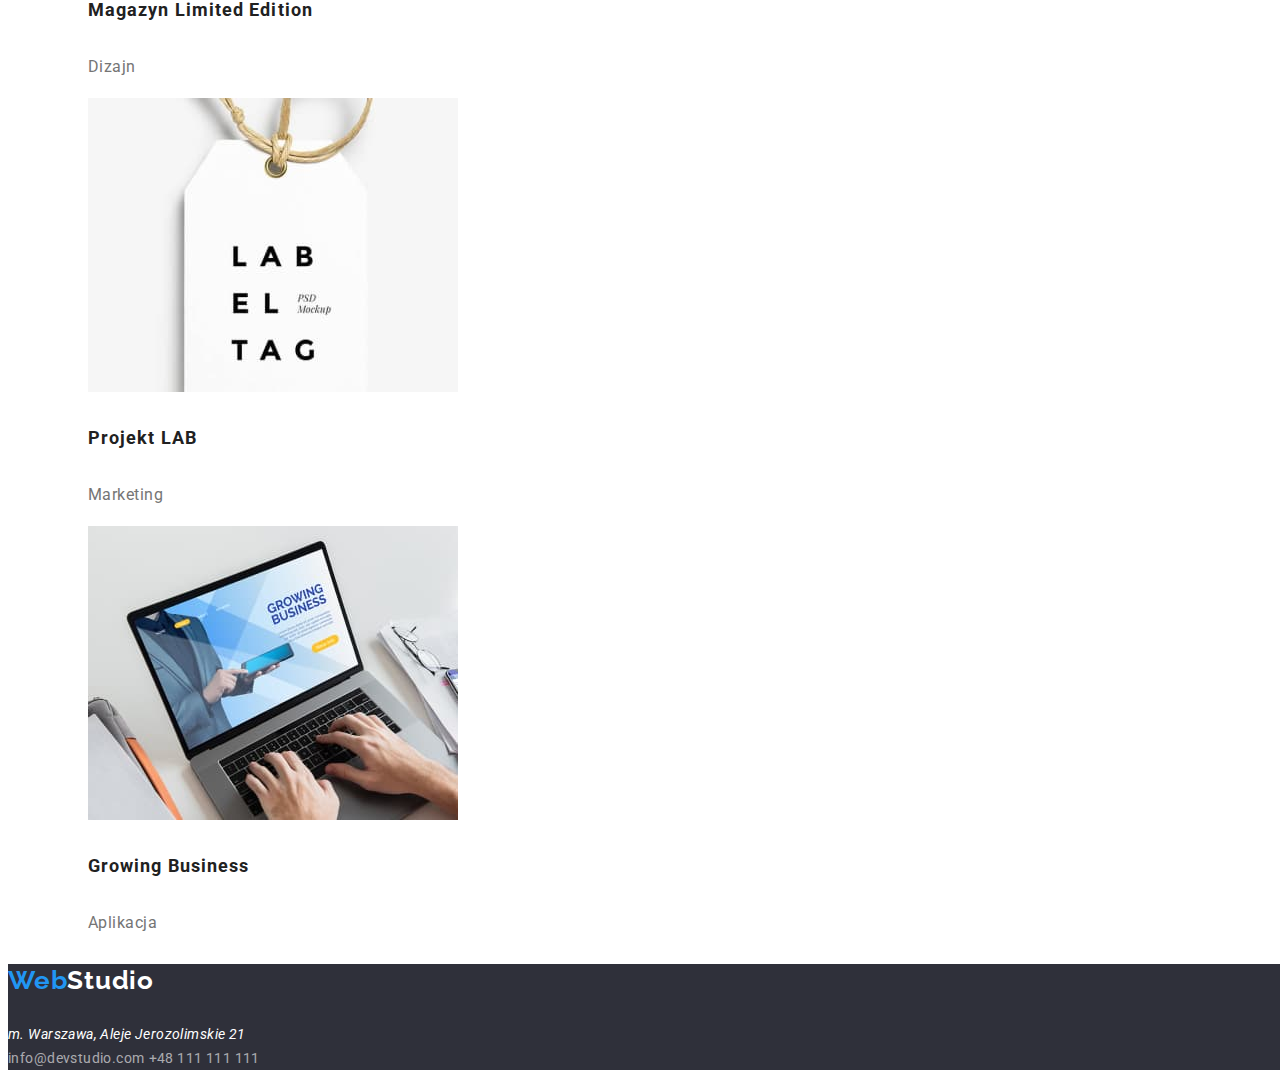
==== commit fb715515: "Update portfolio.html" ====
--- a/portfolio.html
+++ b/portfolio.html
@@ -179,13 +179,13 @@
       <a class="header-logo" href="index.html"
         ><p>Web<span class="white-text">Studio</span></p></a
       >
-      <address>
-        <p class="footer-address">m. Warszawa, Aleje Jerozolimskie 21</p>
-        <a href="mailto:info@devstudio.com" class="footer-contacts"
-          >info@devstudio.com</a
-        >
-        <a href="tel:+48111111111" class="footer-contacts">+48 111 111 111</a>
+      <address class="footer-address">
+        m. Warszawa, Aleje Jerozolimskie 21
       </address>
+      <a href="mailto:info@devstudio.com" class="footer-contacts"
+        >info@devstudio.com</a
+      >
+      <a href="tel:+48111111111" class="footer-contacts">+48 111 111 111</a>
     </footer>
   </body>
 </html>
--- a/css/styles.css
+++ b/css/styles.css
@@ -1,16 +1,28 @@
+:root {
+  --brand-color: #ffffff;
+  --active-color: #2196f3;
+  --text-color: #757575;
+  --logo-color: #000000;
+  --border-color: #ececec;
+  --brand-text-color: #212121;
+  --main-background-color: #2f303a;
+  --subsection-background-color: #f5f4fa;
+  --footer-contact-color: rgba(255, 255, 255, 0.6);
+  --shadow-color: rgba(0, 0, 0, 0.25);
+}
 body {
   font-family: "Roboto", sans-serif;
-  background-color: #ffffff;
-  color: #212121;
+  background-color: var(--brand-color);
+  color: var(--brand-text-color);
   width: 1600px;
 }
 
 .header-part {
-  border-bottom: 1px #ececec;
+  border-bottom: 1px var(--border-color);
 }
 
 .header-logo {
-  color: #2196f3;
+  color: var(--active-color);
   font-family: "Raleway", sans-serif;
   text-decoration: none;
   font-weight: 700;
@@ -19,7 +31,7 @@
   letter-spacing: 0.03em;
 }
 .dark-text {
-  color: #000000;
+  color: var(--logo-color);
 }
 .headermenu {
   list-style-type: none;
@@ -30,44 +42,38 @@
 }
 .headermenu-item {
   text-decoration: none;
+  color: var(--brand-text-color);
 }
 .headermenu-item:visited {
   text-decoration: none;
-  color: #212121;
+  color: var(--brand-text-color);
 }
 .headermenu-item:hover,
 .headermenu-item:focus {
-  color: #2196f3;
+  color: var(--active-color);
 }
 .header-contacts {
   font-weight: 500;
   font-size: 14px;
   line-height: 1rem;
   letter-spacing: 0.02em;
-  color: #757575;
+  color: var(--text-color);
   text-decoration: none;
 }
 .header-contacts:visited {
-  color: #757575;
+  color: var(--text-color);
   text-decoration: none;
 }
 .header-contacts:hover,
 .header-contacts:focus {
-  color: #2196f3;
+  color: var(--active-color);
 }
 /* end of header */
 .main-div {
-  width: 1600px;
-  height: 600px;
-  background-color: #2f303a;
+  background-color: var(--main-background-color);
 }
 .main-title {
-  position: absolute;
-  width: 696px;
-  height: 120px;
-  left: 452px;
-  margin-top: 200px;
-  color: #ffffff;
+  color: var(--brand-color);
   font-weight: 900;
   font-size: 44px;
   line-height: 3.75rem;
@@ -77,25 +83,14 @@
 }
 
 .maindiv-button {
-  margin-top: 350px;
-  padding-left: 42px;
-  margin-bottom: 200px;
-  position: absolute;
-  width: 200px;
-  height: 50px;
-  left: 700px;
-  background: #2196f3;
-  box-shadow: 0px 4px 4px rgba(0, 0, 0, 0.15);
-  border-radius: 4px;
-  border-style: none;
+  font-family: inherit;
+  background: var(--active-color);
   font-weight: 700;
   font-size: 16px;
   line-height: 1.875rem;
-  display: flex;
-  align-items: center;
-  text-align: center;
   letter-spacing: 0.06em;
-  color: #ffffff;
+  text-align: center;
+  color: var(--brand-color);
   cursor: pointer;
 }
 
@@ -113,7 +108,7 @@
   font-size: 14px;
   line-height: 1.5rem;
   letter-spacing: 0.03em;
-  color: #757575;
+  color: var(--text-color);
 }
 
 .subtitle {
@@ -128,7 +123,7 @@
   list-style-type: none;
 }
 .ourteam {
-  background: #f5f4fa;
+  background: var(--subsection-background-color);
 }
 .ourteam-list {
   list-style-type: none;
@@ -145,7 +140,7 @@
   line-height: 1.188rem;
   /* text-align: center; */
   letter-spacing: 0.03em;
-  color: #757575;
+  color: var(--text-color);
 }
 
 .portfolio-menu {
@@ -153,28 +148,29 @@
 }
 
 .mainportfolio-button {
+  font-family: inherit;
   cursor: pointer;
-  font-weight: 500px;
+  font-weight: 500;
   font-size: 16px;
   line-height: 1.625rem;
   text-align: center;
   letter-spacing: 0.03em;
-  background: #f5f4fa;
+  background: var(--subsection-background-color);
   border-style: none;
   border-radius: 4px;
 }
 .mainportfolio-button:hover,
 .mainportfolio-button:focus {
-  background-color: #2196f3;
-  color: #ffffff;
-  filter: drop-shadow(0px 4px 4px rgba(0, 0, 0, 0.25));
+  background-color: var(--active-color);
+  color: var(--brand-color);
+  filter: drop-shadow(0px 4px 4px var(--shadow-color));
 }
 
 .portfolio-list {
   list-style-type: none;
 }
 .portfolio-name {
-  font-weight: 700px;
+  font-weight: 700;
   font-size: 18px;
   line-height: 2.25rem;
   letter-spacing: 0.06em;
@@ -183,31 +179,30 @@
   font-size: 16px;
   line-height: 1.875rem;
   letter-spacing: 0.03em;
-  color: #757575;
+  color: var(--text-color);
 }
 
 .footer-part {
-  background-color: #2f303a;
+  background-color: var(--main-background-color);
 }
 .white-text {
-  color: white;
+  color: var(--brand-color);
 }
 .footer-address {
-  font-style: normal;
   font-size: 14px;
   line-height: 1.5rem;
   letter-spacing: 0.03em;
-  color: #ffffff;
+  color: var(--brand-color);
+  text-decoration: none;
 }
 .footer-contacts {
-  font-style: normal;
   font-size: 14px;
   line-height: 1.5rem;
   letter-spacing: 0.03em;
-  color: rgba(255, 255, 255, 0.6);
+  color: var(--footer-contact-color);
   text-decoration: none;
 }
 .footer-contacts:hover,
 .footer-contacts:focus {
-  color: #2196f3;
-}
+  color: var(--active-color);
+}
